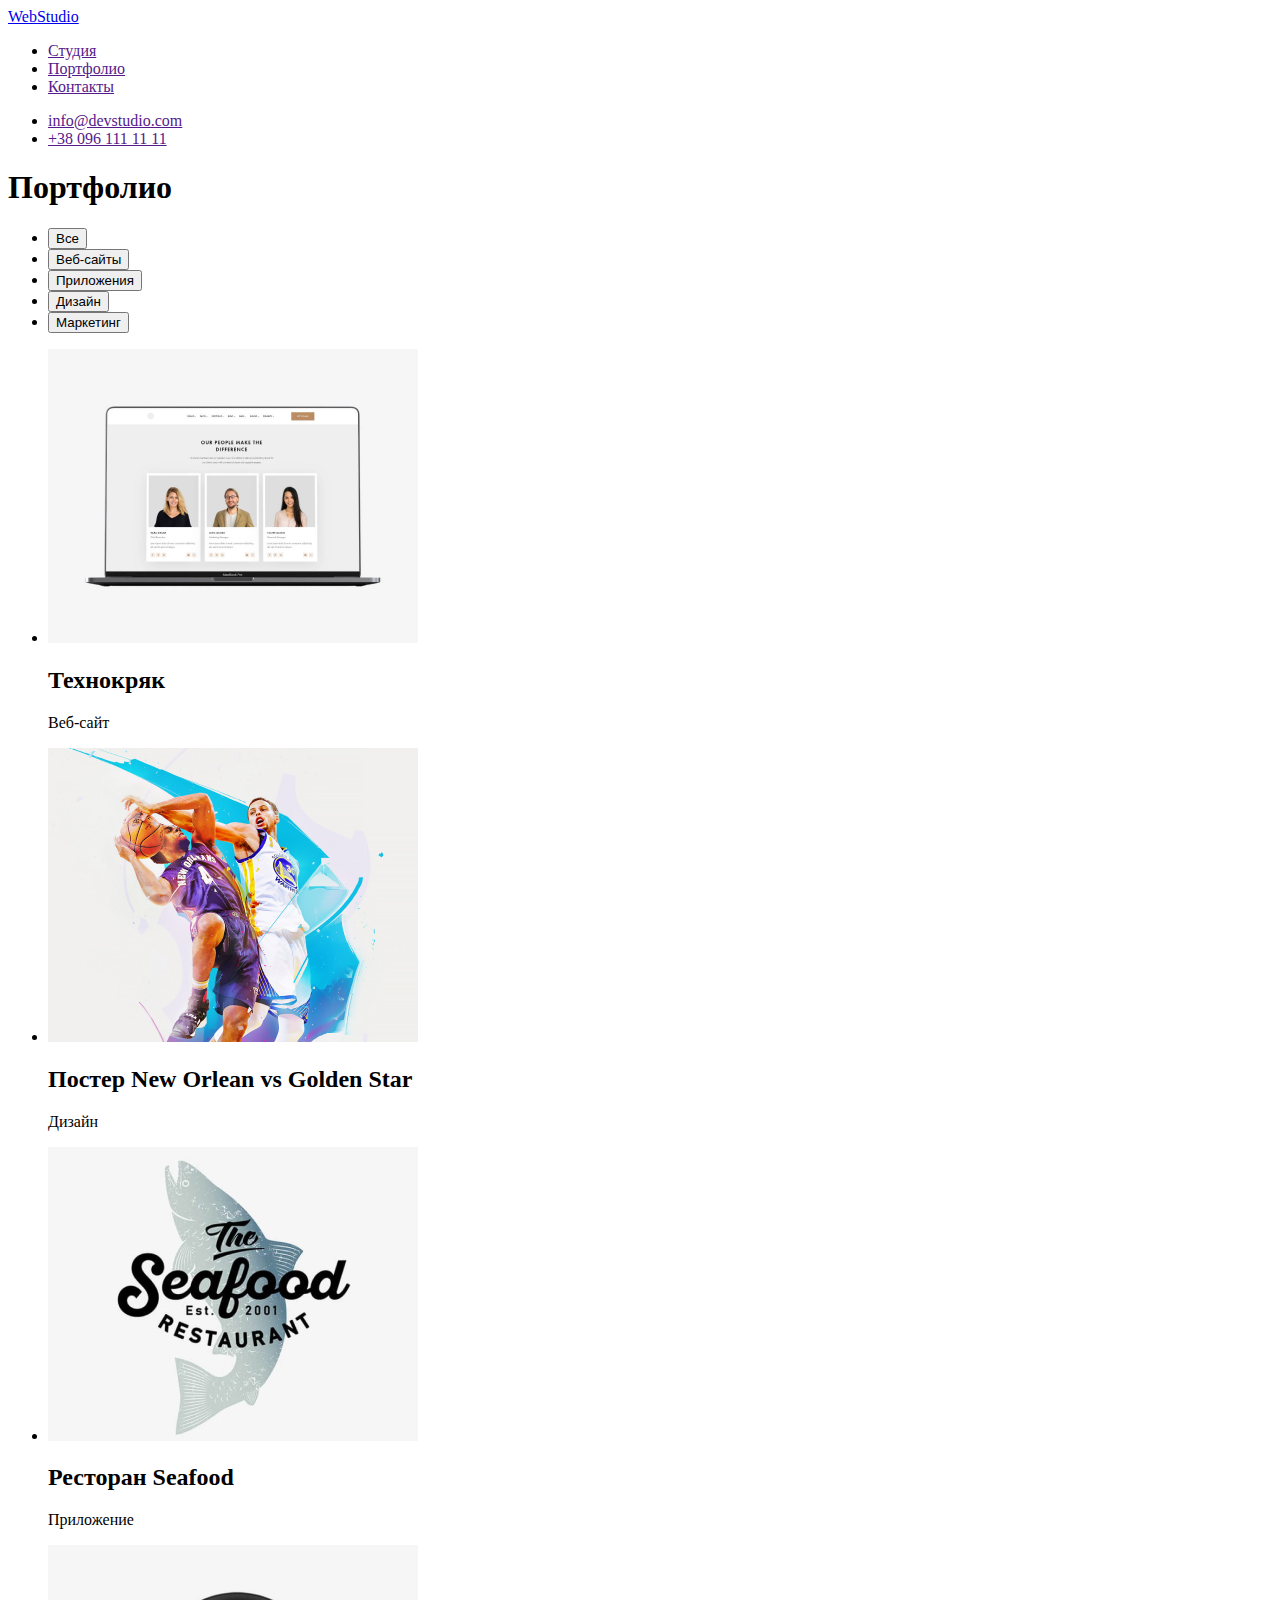
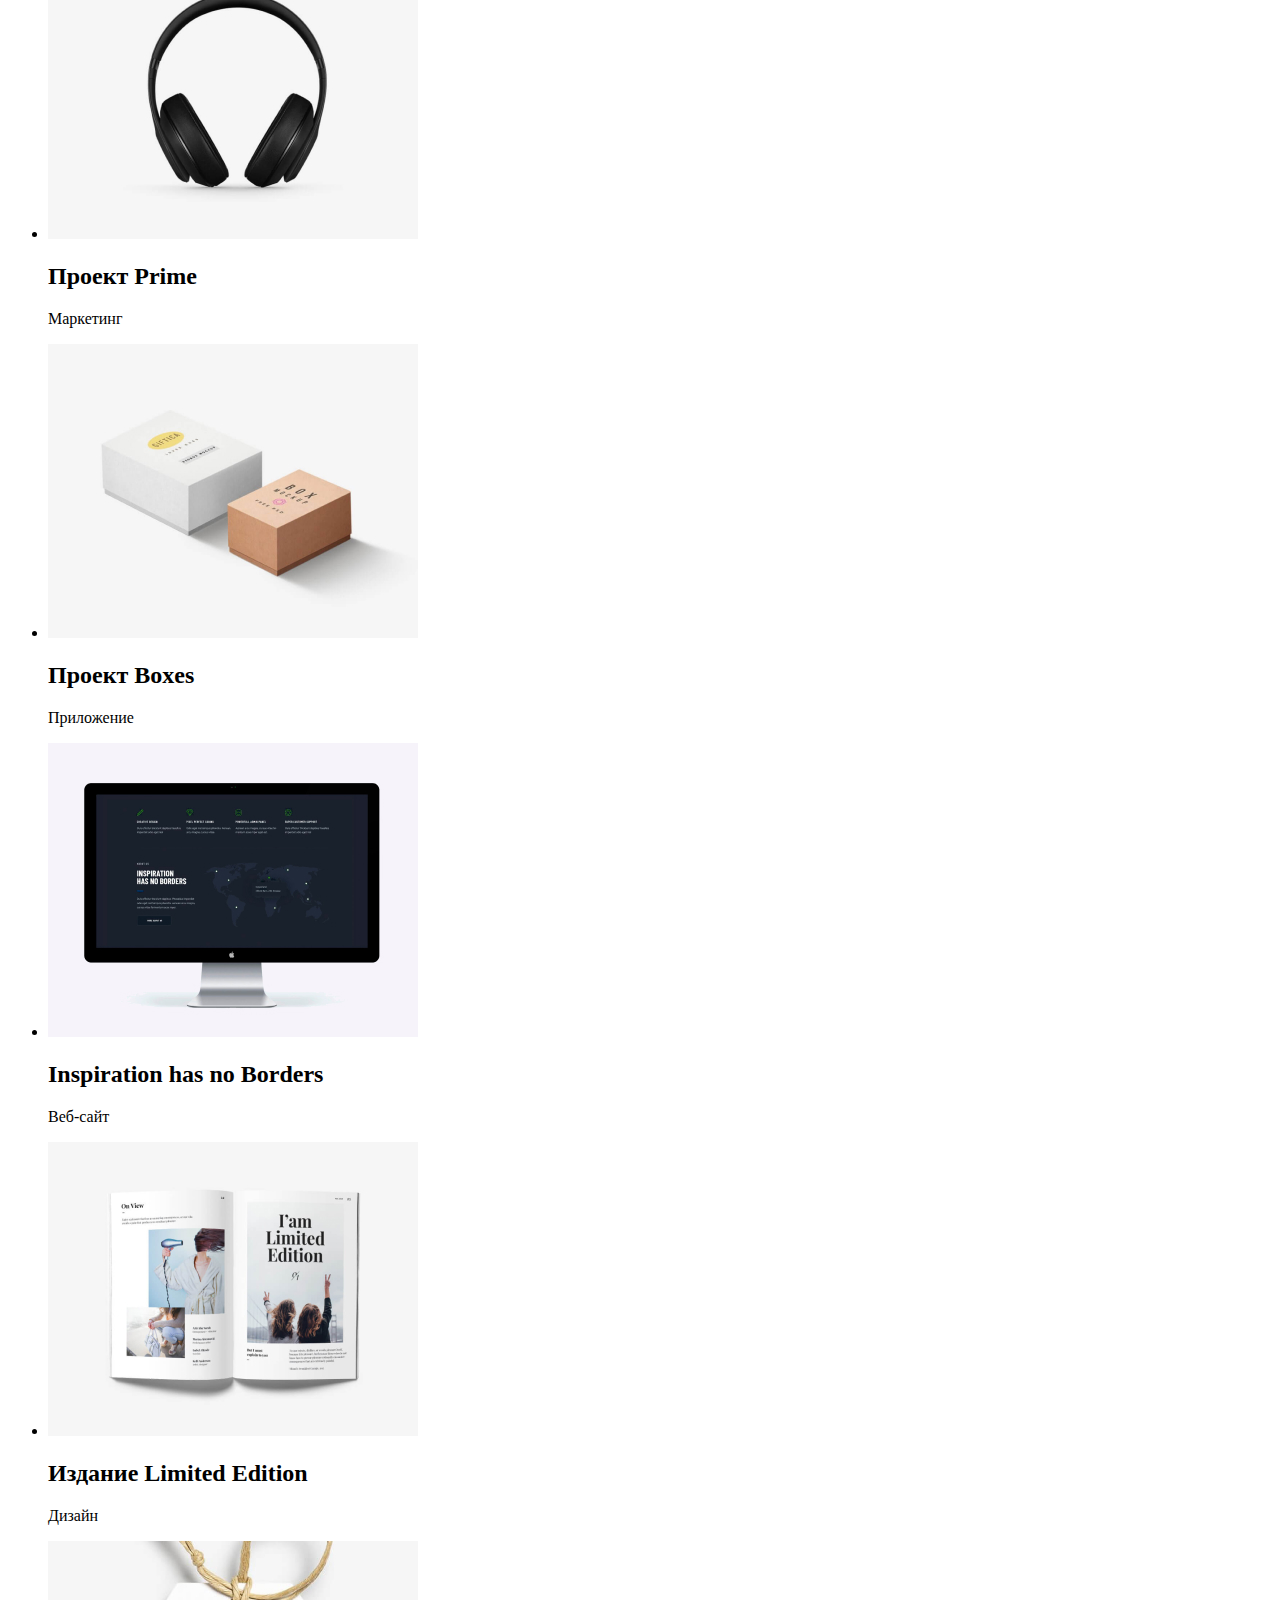
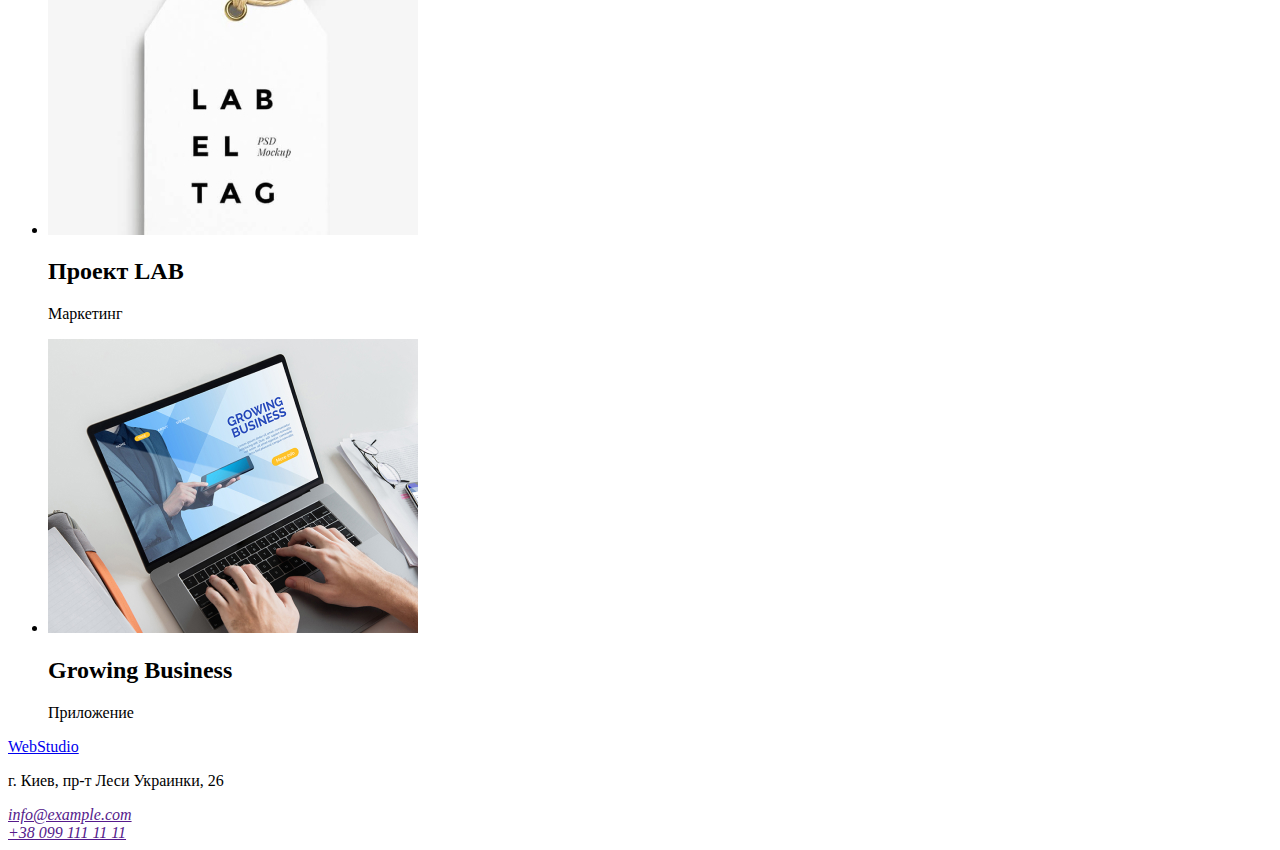
==== portfolio.html @ 0a0b88e4 "Portfolio layout" ====
<!DOCTYPE html>
<html lang="ru">

<head>
    <meta charset="UTF-8">
    <meta http-equiv="X-UA-Compatible" content="IE=edge">
    <meta name="viewport" content="width=device-width, initial-scale=1.0">
    <title>Document</title>
</head>

<body>
    <header>
        <nav>
            <a href="/">
                WebStudio
            </a>

            <ul>
                <li><a href="">Студия</a></li>
                <li><a href="">Портфолио</a></li>
                <li><a href="">Контакты</a></li>
            </ul>
        </nav>
        <ul>
            <li><a href="">info@devstudio.com</a></li>
            <li><a href="">+38 096 111 11 11</a></li>
        </ul>
    </header>
    <main>
        <section>
            <h1>Портфолио</h1>
            <ul>
                <li>
                    <button type="button">Все</button>
                </li>
                <li>
                    <button type="button">Веб-сайты</button>
                </li>
                <li>
                    <button type="button">Приложения</button>
                </li>
                <li>
                    <button type="button">Дизайн</button>
                </li>
                <li>
                    <button type="button">Маркетинг</button>
                </li>
            </ul>
        </section>
        <section>
        <ul>
            <li>
                <img src="./images/portfolio-1.jpg" alt="A computer" width="370">
                <h2>Технокряк</h2>
                <p>Веб-сайт</p>
            </li>
            <li>
                <img src="./images/portfolio-2.jpg" alt="Basketball" width="370">
                <h2>Постер New Orlean vs Golden Star</h2>
                <p>Дизайн</p>
            </li>
            <li>
                <img src="./images/portfolio-3.jpg" alt="A fish" width="370">
                <h2>Ресторан Seafood</h2>
                <p>Приложение</p>
            </li>
            <li>
                <img src="./images/portfolio-4.jpg" alt="Headphones" width="370">
                <h2>Проект Prime</h2>
                <p>Маркетинг</p>
            </li>
            <li>
                <img src="./images/portfolio-5.jpg" alt="Boxes" width="370">
                <h2>Проект Boxes</h2>
                <p>Приложение</p>
            </li>
            <li>
                <img src="./images/portfolio-6.jpg" alt="A computer" width="370">
                <h2>Inspiration has no Borders</h2>
                <p>Веб-сайт</p>
            </li>
            <li>
                <img src="./images/portfolio-7.jpg" alt="A book" width="370">
                <h2>Издание Limited Edition</h2>
                <p>Дизайн</p>
            </li>
            <li>
                <img src="./images/portfolio-8.jpg" alt="Label" width="370">
                <h2>Проект LAB</h2>
                <p>Маркетинг</p>
            </li>
            <li>
                <img src="./images/portfolio-9.jpg" alt="A computer" width="370">
                <h2>Growing Business</h2>
                <p>Приложение</p>
            </li>
        </ul>
        </section>
    </main>

    <footer>
        <a href="/">
            WebStudio
        </a>
        <p>г. Киев, пр-т Леси Украинки, 26</p>
        <address>
            <a href="">info@example.com</a><br>
            <a href="">+38 099 111 11 11</a>
        </address>
    </footer>
</body>

</html>
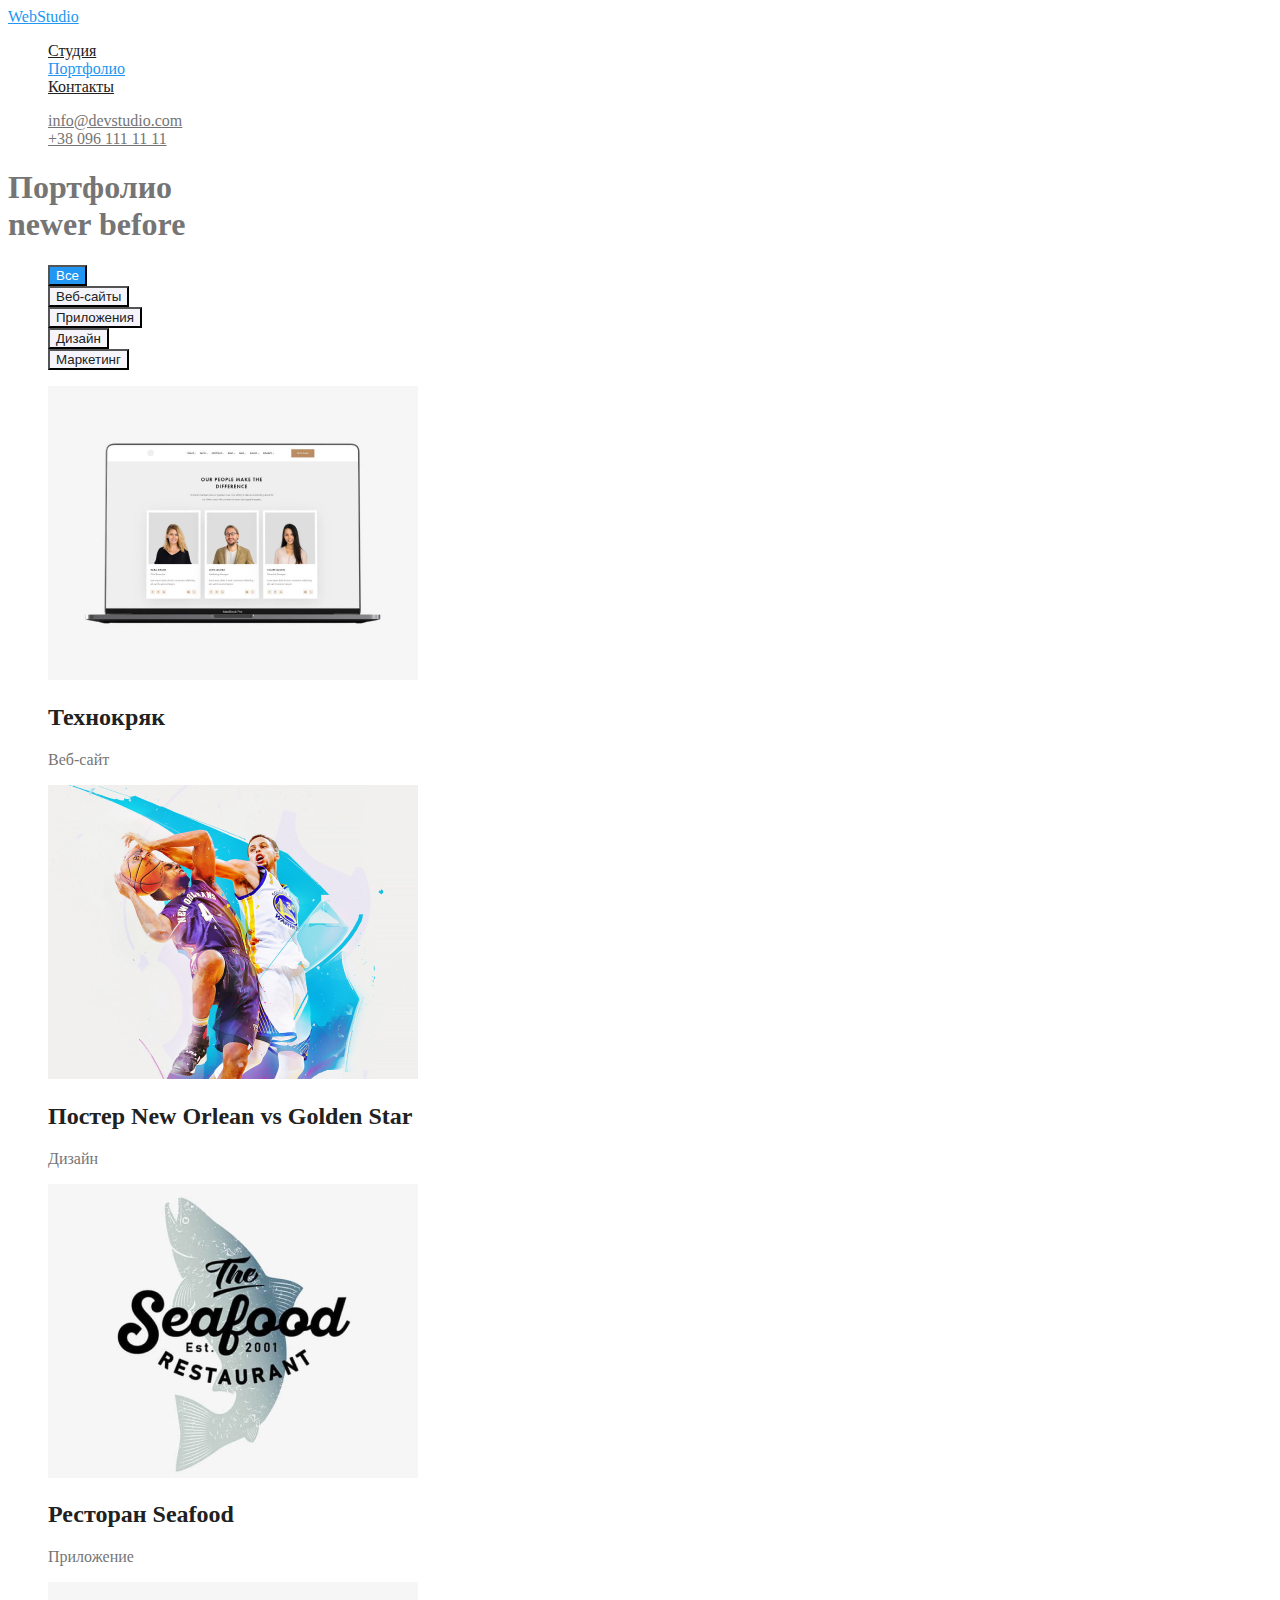
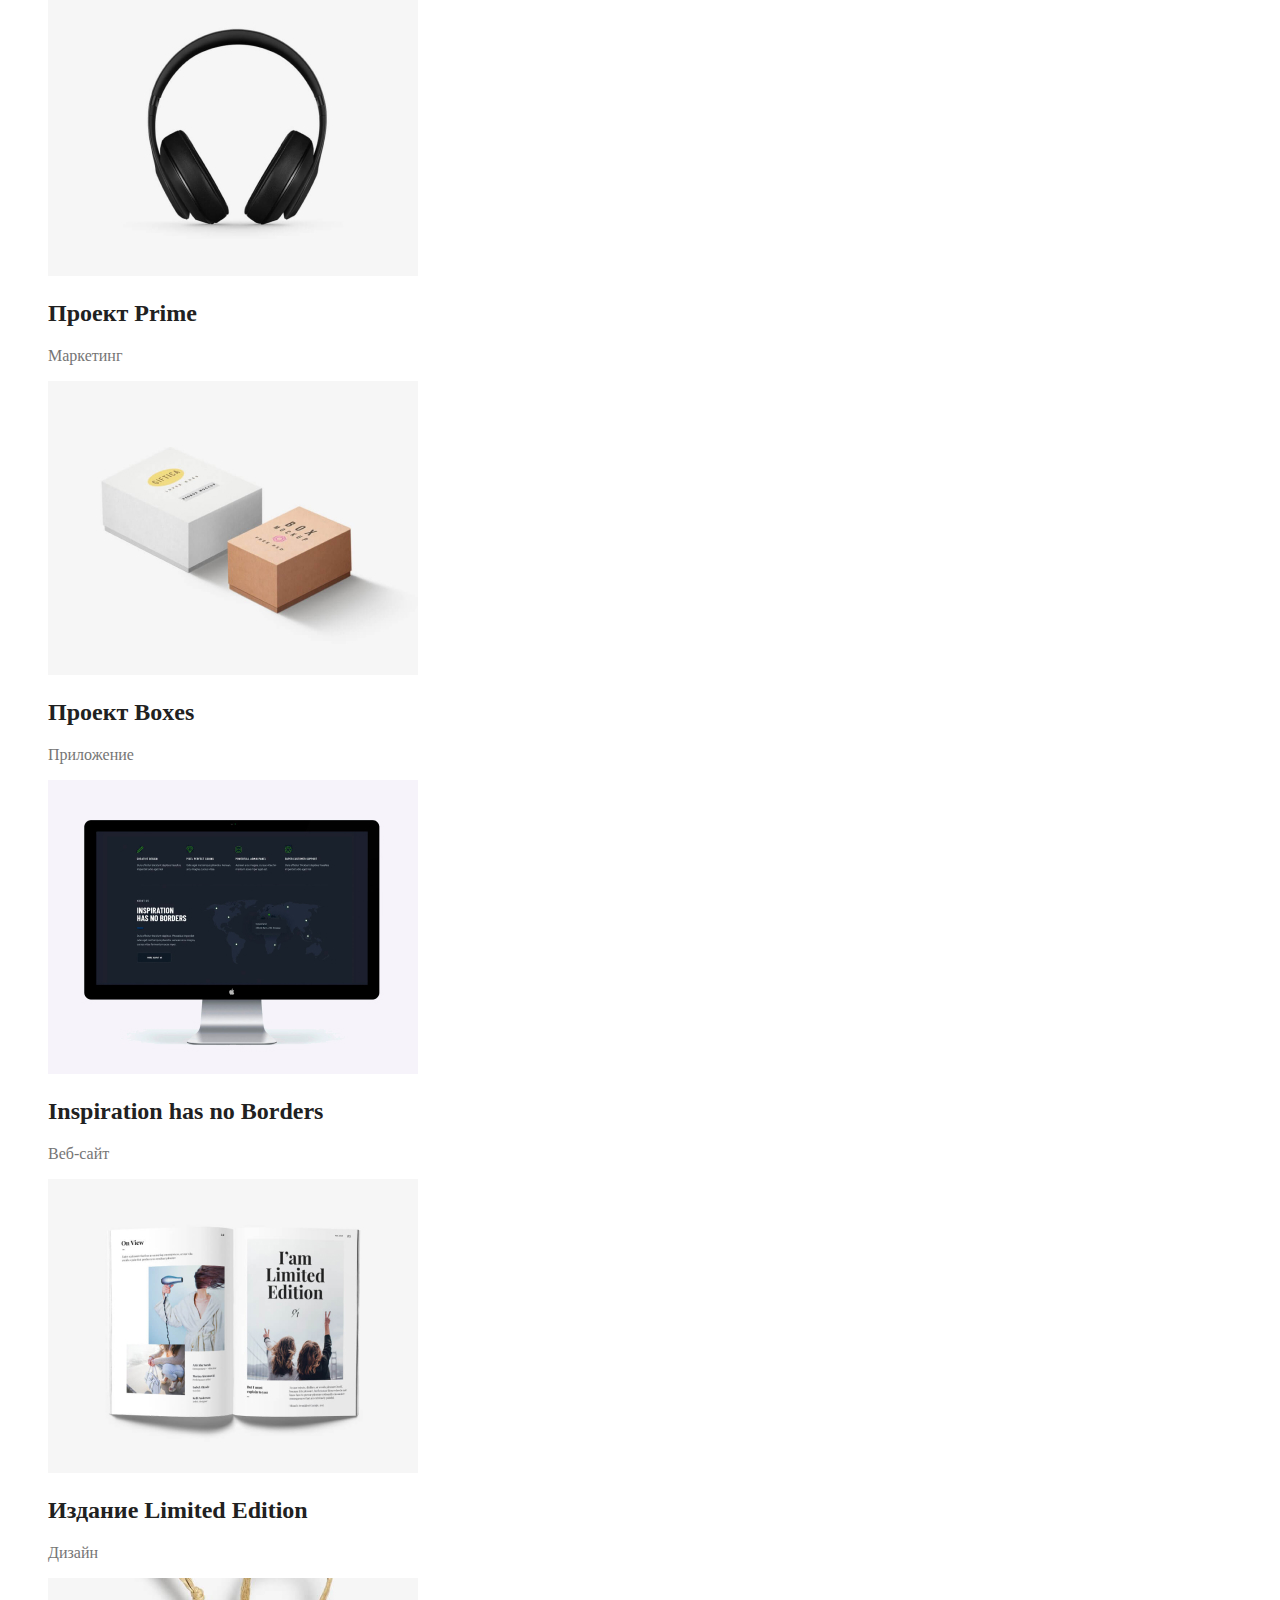
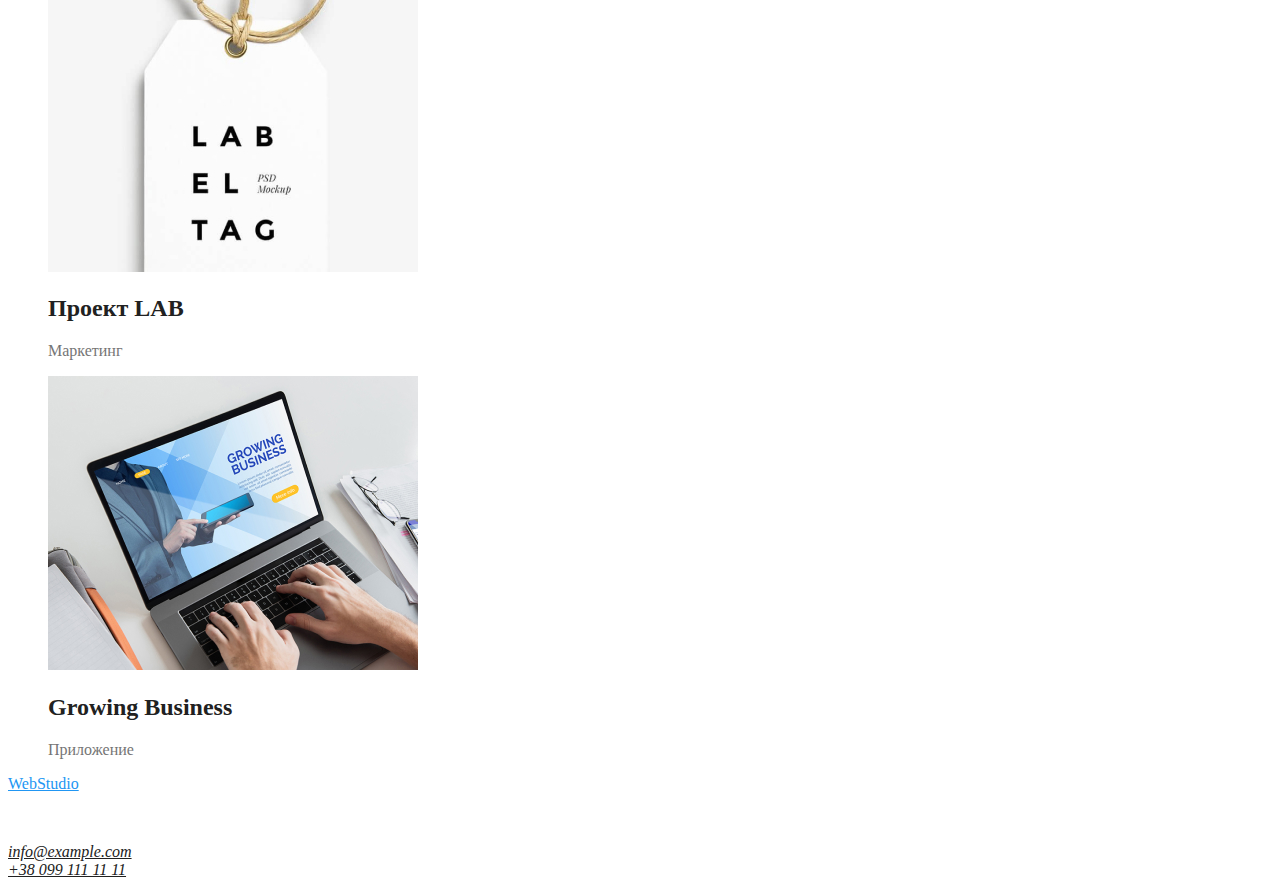
==== commit af37cad3: "Сolor selectors" ====
--- a/portfolio.html
+++ b/portfolio.html
@@ -6,92 +6,94 @@
     <meta http-equiv="X-UA-Compatible" content="IE=edge">
     <meta name="viewport" content="width=device-width, initial-scale=1.0">
     <title>Document</title>
+    <link rel="stylesheet" href="./css/common.css" />
+    <link rel="stylesheet" href="./css/portfolio.css" />
 </head>
 
 <body>
     <header>
         <nav>
-            <a href="/">
+            <a href="/" class="logo">
                 WebStudio
             </a>
-
-            <ul>
-                <li><a href="">Студия</a></li>
-                <li><a href="">Портфолио</a></li>
-                <li><a href="">Контакты</a></li>
+    
+            <ul class="site-nav list">
+                <li><a href="./index.html" class="link">Студия</a></li>
+                <li><a href="" class="link current">Портфолио</a></li>
+                <li><a href="" class="link">Контакты</a></li>
             </ul>
         </nav>
-        <ul>
-            <li><a href="">info@devstudio.com</a></li>
-            <li><a href="">+38 096 111 11 11</a></li>
+        <ul class="contact-nav list">
+            <li><a href="" class="link">info@devstudio.com</a></li>
+            <li><a href="" class="link">+38 096 111 11 11</a></li>
         </ul>
     </header>
     <main>
-        <section>
-            <h1>Портфолио</h1>
-            <ul>
+        <section class="radio-button">
+            <h1>Портфолио <br>newer before</h1>
+            <ul class="radio-button list">
                 <li>
-                    <button type="button">Все</button>
+                    <button type="button" class="button primary">Все</button>
                 </li>
                 <li>
-                    <button type="button">Веб-сайты</button>
+                    <button type="button" class="button secondary">Веб-сайты</button>
                 </li>
                 <li>
-                    <button type="button">Приложения</button>
+                    <button type="button" class="button secondary">Приложения</button>
                 </li>
                 <li>
-                    <button type="button">Дизайн</button>
+                    <button type="button" class="button secondary">Дизайн</button>
                 </li>
                 <li>
-                    <button type="button">Маркетинг</button>
+                    <button type="button" class="button secondary">Маркетинг</button>
                 </li>
             </ul>
         </section>
-        <section>
-        <ul>
+        <section class="section">
+        <ul class="section list">
             <li>
                 <img src="./images/portfolio-1.jpg" alt="A computer" width="370">
-                <h2>Технокряк</h2>
+                <h2 class="section-title">Технокряк</h2>
                 <p>Веб-сайт</p>
             </li>
             <li>
                 <img src="./images/portfolio-2.jpg" alt="Basketball" width="370">
-                <h2>Постер New Orlean vs Golden Star</h2>
+                <h2 class="section-title">Постер New Orlean vs Golden Star</h2>
                 <p>Дизайн</p>
             </li>
             <li>
                 <img src="./images/portfolio-3.jpg" alt="A fish" width="370">
-                <h2>Ресторан Seafood</h2>
+                <h2 class="section-title">Ресторан Seafood</h2>
                 <p>Приложение</p>
             </li>
             <li>
                 <img src="./images/portfolio-4.jpg" alt="Headphones" width="370">
-                <h2>Проект Prime</h2>
+                <h2 class="section-title">Проект Prime</h2>
                 <p>Маркетинг</p>
             </li>
             <li>
                 <img src="./images/portfolio-5.jpg" alt="Boxes" width="370">
-                <h2>Проект Boxes</h2>
+                <h2 class="section-title">Проект Boxes</h2>
                 <p>Приложение</p>
             </li>
             <li>
                 <img src="./images/portfolio-6.jpg" alt="A computer" width="370">
-                <h2>Inspiration has no Borders</h2>
+                <h2 class="section-title">Inspiration has no Borders</h2>
                 <p>Веб-сайт</p>
             </li>
             <li>
                 <img src="./images/portfolio-7.jpg" alt="A book" width="370">
-                <h2>Издание Limited Edition</h2>
+                <h2 class="section-title">Издание Limited Edition</h2>
                 <p>Дизайн</p>
             </li>
             <li>
                 <img src="./images/portfolio-8.jpg" alt="Label" width="370">
-                <h2>Проект LAB</h2>
+                <h2 class="section-title">Проект LAB</h2>
                 <p>Маркетинг</p>
             </li>
             <li>
                 <img src="./images/portfolio-9.jpg" alt="A computer" width="370">
-                <h2>Growing Business</h2>
+                <h2 class="section-title">Growing Business</h2>
                 <p>Приложение</p>
             </li>
         </ul>
@@ -99,13 +101,13 @@
     </main>
 
     <footer>
-        <a href="/">
+        <a href="/" class="footer-logo">
             WebStudio
         </a>
-        <p>г. Киев, пр-т Леси Украинки, 26</p>
-        <address>
-            <a href="">info@example.com</a><br>
-            <a href="">+38 099 111 11 11</a>
+        <p class="footer-adress">г. Киев, пр-т Леси Украинки, 26</p>
+        <address class="contact-foot">
+            <a href="" class="link">info@example.com</a><br>
+            <a href="" class="link">+38 099 111 11 11</a>
         </address>
     </footer>
 </body>
--- a/css/common.css
+++ b/css/common.css
@@ -0,0 +1,69 @@
+:root {
+  --primary-text-color: rgba(117, 117, 117, 1);
+  --title-text-color: #212121;
+  --accent-color: #2196f3;
+  --primary-white-color: #ffffff;
+  --primary-button-color: #f5f4fa;
+}
+
+body {
+  background-color: #ffffff;
+  color: var(--primary-text-color);
+}
+
+.logo {
+  color: var(--accent-color);
+}
+
+/* site-nav */
+
+.site-nav .link {
+  color: var(--title-text-color);
+}
+
+.site-nav .link:hover,
+.site-nav .link:focus {
+  color: var(--accent-color);
+}
+
+.site-nav .link.current {
+  color: var(--accent-color);
+}
+
+/* contact-nav */
+
+.contact-nav .link {
+  color: var(--primary-text-color);
+}
+
+.contact-nav .link:hover,
+.contact-nav .link:focus {
+  color: var(--accent-color);
+}
+
+.contact-nav .link.current {
+  color: var(--accent-color);
+}
+
+/* footer */
+
+.footer-logo {
+  color: var(--accent-color);
+}
+
+.footer-adress {
+  color: var(--primary-white-color);
+}
+
+.contact-foot .link {
+  color: var(--title-text-color);
+}
+
+.contact-foot .link:hover,
+.contact-foot .link:focus {
+  color: var(--accent-color);
+}
+
+.contact-foot .link.current {
+  color: var(--accent-color);
+}
--- a/css/portfolio.css
+++ b/css/portfolio.css
@@ -0,0 +1,26 @@
+.list {
+  list-style: none;
+}
+
+/* section */
+
+.section-title {
+  color: var(--title-text-color);
+}
+
+/* button */
+
+.button {
+  color: var(--title-text-color);
+  background-color: var(--primary-button-color);
+}
+
+.button.primary {
+  background-color: var(--accent-color);
+  color: var(--primary-white-color);
+}
+
+.button.secondary {
+  color: var(--title-text-color);
+  background-color: var(--primary-button-color);
+}
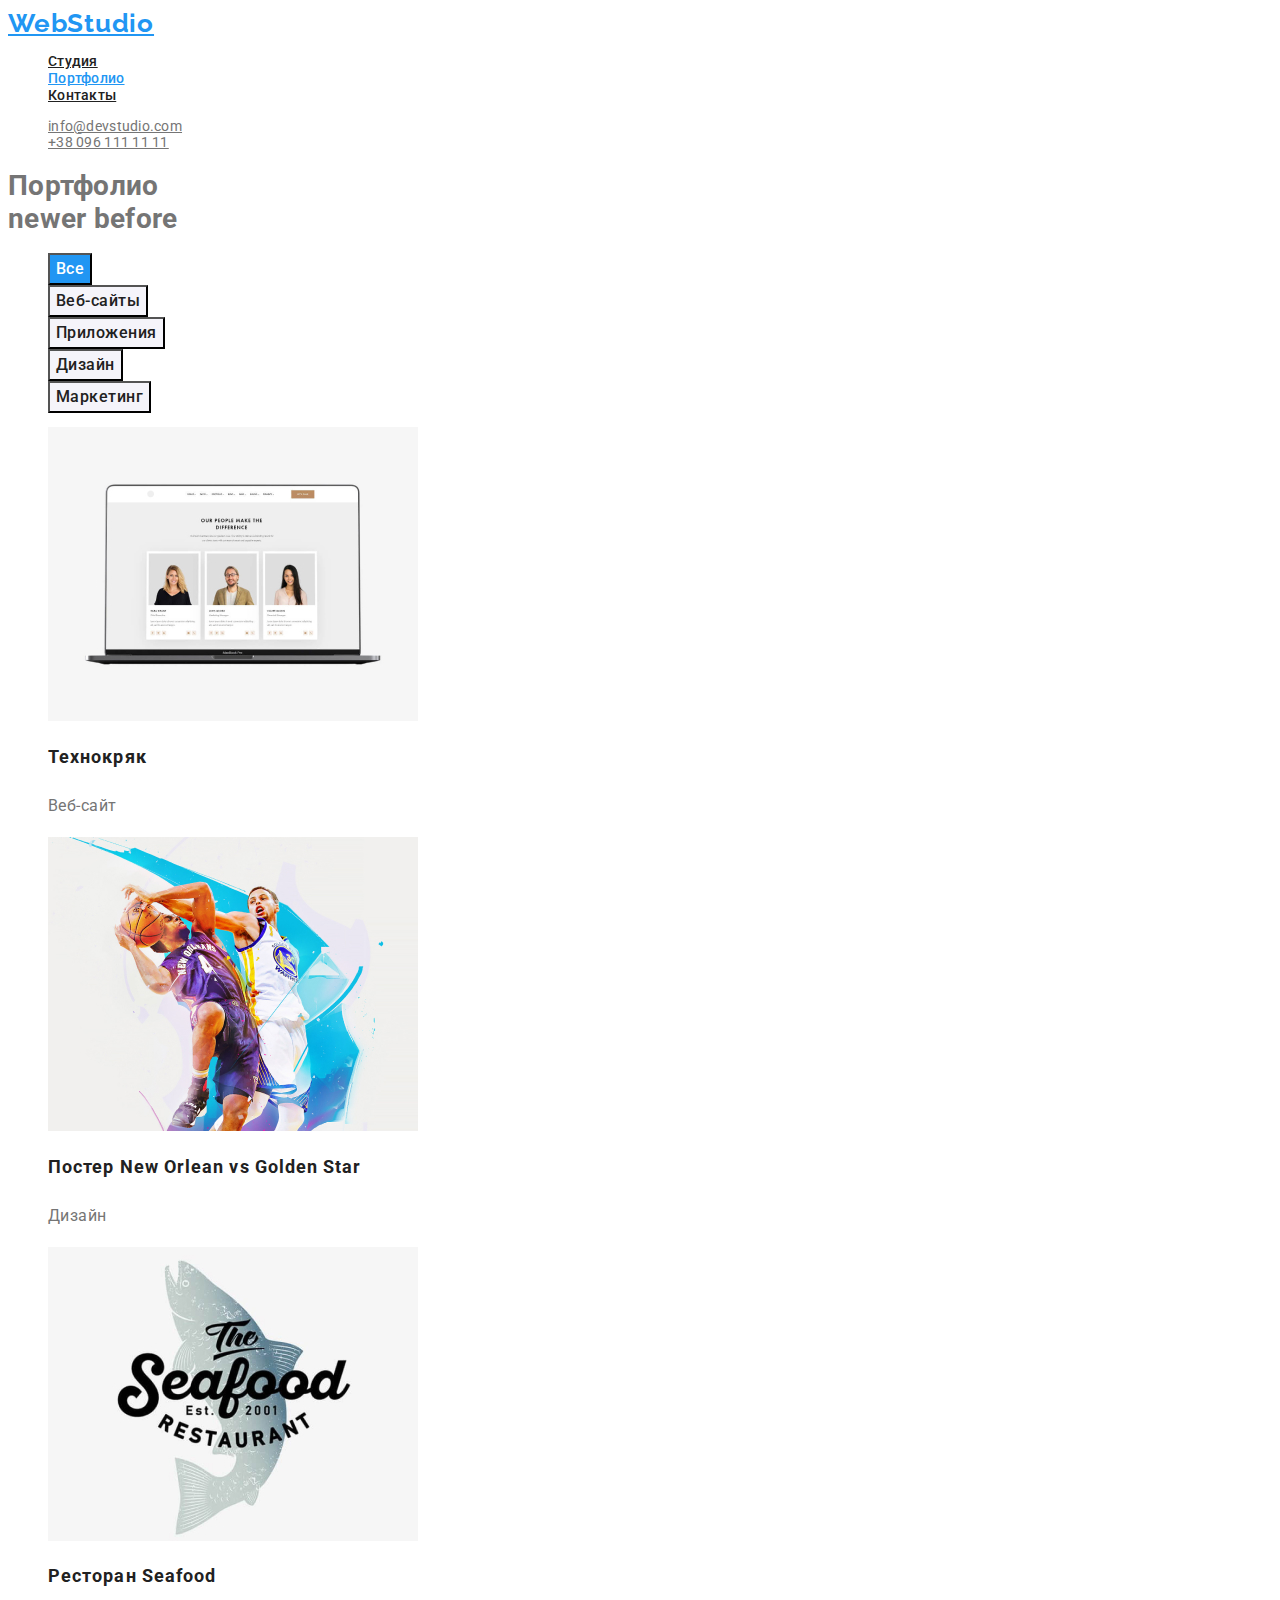
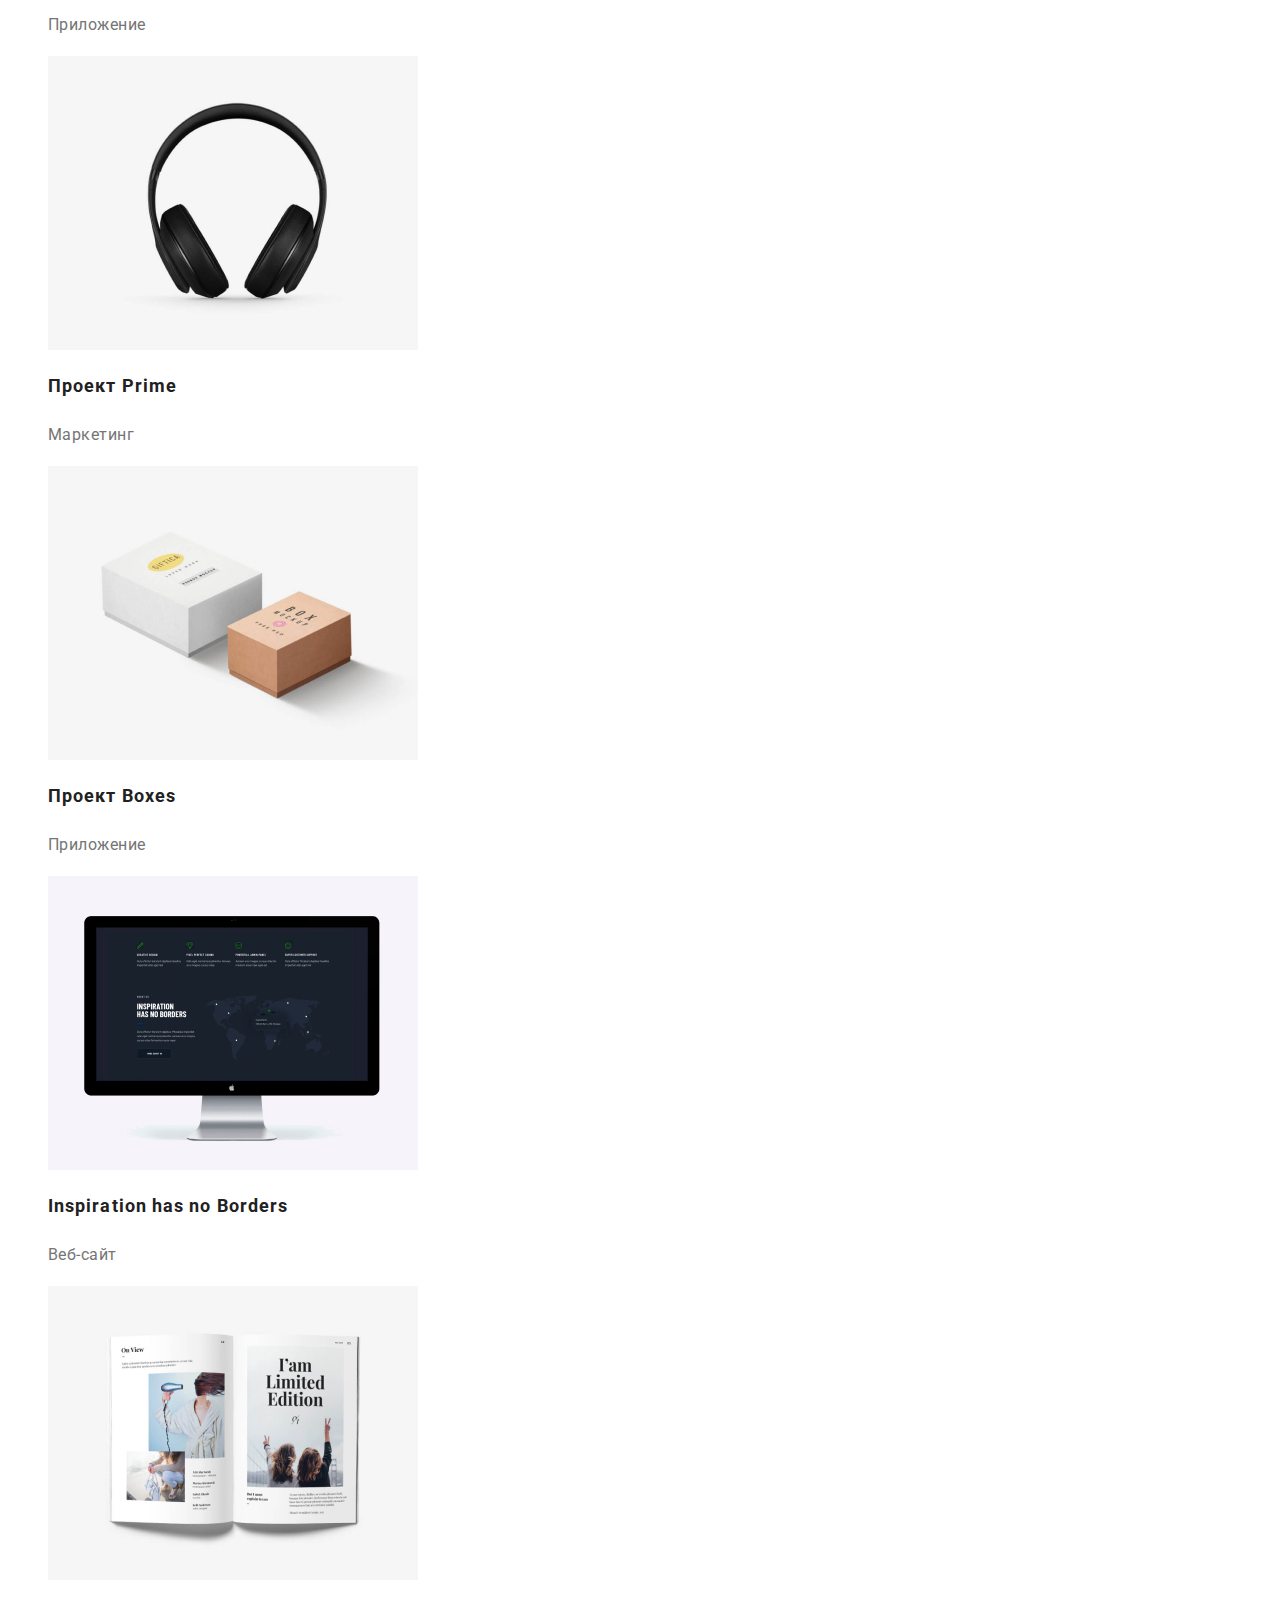
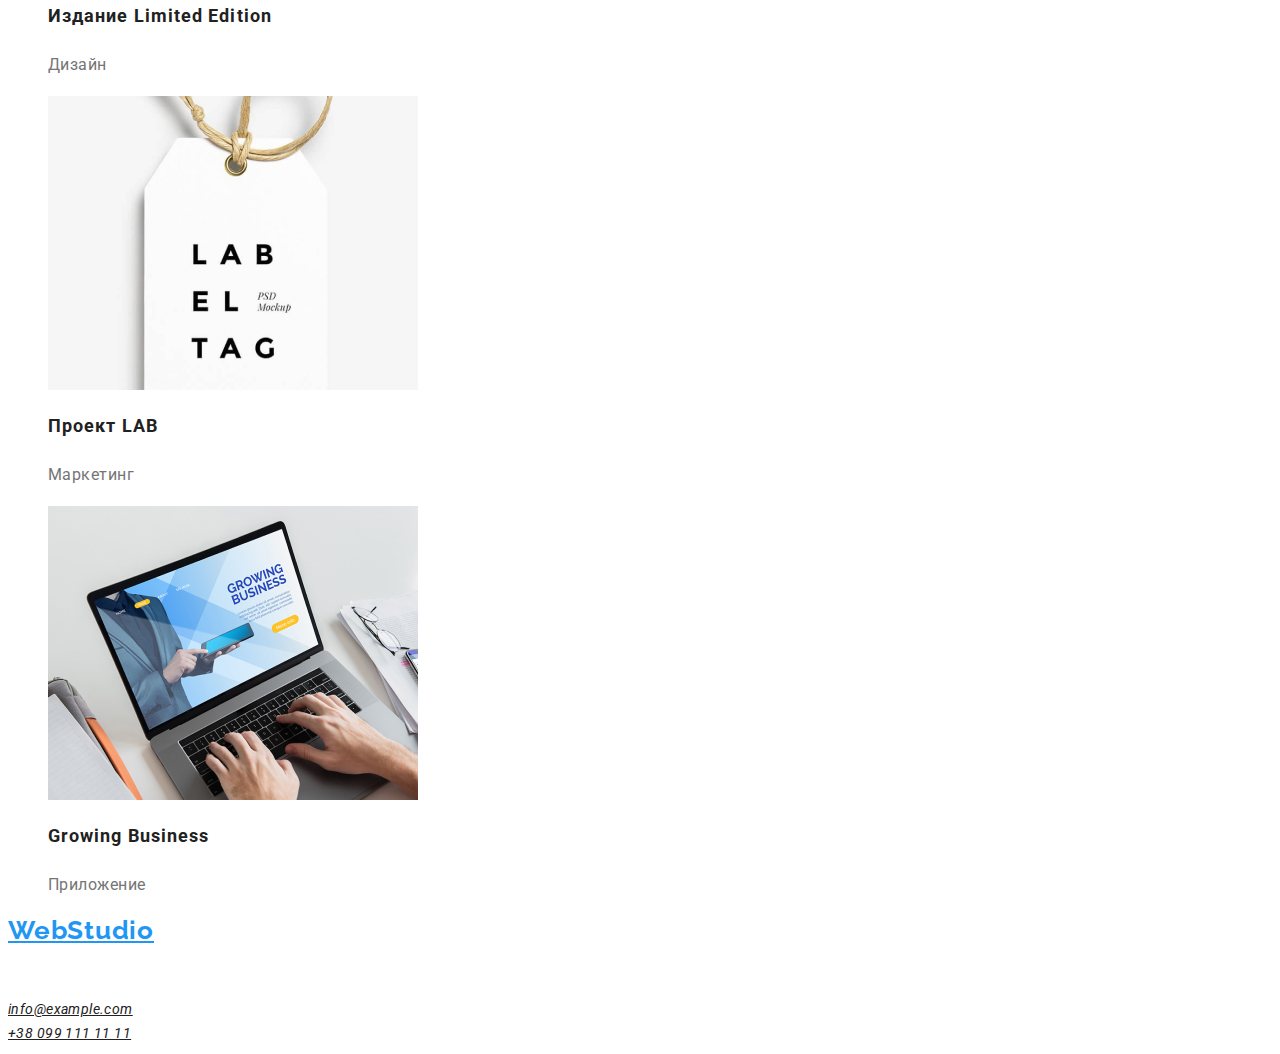
==== commit 4ba6efec: "Fonts" ====
--- a/portfolio.html
+++ b/portfolio.html
@@ -6,6 +6,8 @@
     <meta http-equiv="X-UA-Compatible" content="IE=edge">
     <meta name="viewport" content="width=device-width, initial-scale=1.0">
     <title>Document</title>
+    <link href="https://fonts.googleapis.com/css2?family=Raleway:wght@700&family=Roboto:wght@400;500;700;900&display=swap"
+        rel="stylesheet"/>
     <link rel="stylesheet" href="./css/common.css" />
     <link rel="stylesheet" href="./css/portfolio.css" />
 </head>
@@ -29,8 +31,8 @@
         </ul>
     </header>
     <main>
+        <h1>Портфолио <br>newer before</h1>
         <section class="radio-button">
-            <h1>Портфолио <br>newer before</h1>
             <ul class="radio-button list">
                 <li>
                     <button type="button" class="button primary">Все</button>
@@ -54,47 +56,48 @@
             <li>
                 <img src="./images/portfolio-1.jpg" alt="A computer" width="370">
                 <h2 class="section-title">Технокряк</h2>
-                <p>Веб-сайт</p>
+                <p class="text">Веб-сайт</p>
             </li>
             <li>
                 <img src="./images/portfolio-2.jpg" alt="Basketball" width="370">
                 <h2 class="section-title">Постер New Orlean vs Golden Star</h2>
-                <p>Дизайн</p>
+                <p class="text">Дизайн</p>
+
             </li>
             <li>
                 <img src="./images/portfolio-3.jpg" alt="A fish" width="370">
                 <h2 class="section-title">Ресторан Seafood</h2>
-                <p>Приложение</p>
+                <p class="text">Приложение</p>
             </li>
             <li>
                 <img src="./images/portfolio-4.jpg" alt="Headphones" width="370">
                 <h2 class="section-title">Проект Prime</h2>
-                <p>Маркетинг</p>
+                <p class="text">Маркетинг</p>
             </li>
             <li>
                 <img src="./images/portfolio-5.jpg" alt="Boxes" width="370">
                 <h2 class="section-title">Проект Boxes</h2>
-                <p>Приложение</p>
+                <p class="text">Приложение</p>
             </li>
             <li>
                 <img src="./images/portfolio-6.jpg" alt="A computer" width="370">
                 <h2 class="section-title">Inspiration has no Borders</h2>
-                <p>Веб-сайт</p>
+                <p class="text">Веб-сайт</p>
             </li>
             <li>
                 <img src="./images/portfolio-7.jpg" alt="A book" width="370">
                 <h2 class="section-title">Издание Limited Edition</h2>
-                <p>Дизайн</p>
+                <p class="text">Дизайн</p>
             </li>
             <li>
                 <img src="./images/portfolio-8.jpg" alt="Label" width="370">
                 <h2 class="section-title">Проект LAB</h2>
-                <p>Маркетинг</p>
+                <p class="text">Маркетинг</p>
             </li>
             <li>
                 <img src="./images/portfolio-9.jpg" alt="A computer" width="370">
                 <h2 class="section-title">Growing Business</h2>
-                <p>Приложение</p>
+                <p class="text">Приложение</p>
             </li>
         </ul>
         </section>
@@ -104,8 +107,8 @@
         <a href="/" class="footer-logo">
             WebStudio
         </a>
-        <p class="footer-adress">г. Киев, пр-т Леси Украинки, 26</p>
         <address class="contact-foot">
+            <p class="footer-adress">г. Киев, пр-т Леси Украинки, 26</p>
             <a href="" class="link">info@example.com</a><br>
             <a href="" class="link">+38 099 111 11 11</a>
         </address>
--- a/css/common.css
+++ b/css/common.css
@@ -9,16 +9,38 @@
 body {
   background-color: #ffffff;
   color: var(--primary-text-color);
+
+  font-family: Roboto, sans-serif;
+  letter-spacing: 0.02em;
+  font-size: 14px;
 }
 
 .logo {
   color: var(--accent-color);
+  font-family: Raleway;
+
+  font-weight: bold;
+  font-size: 26px;
+  line-height: 1.19;
+  letter-spacing: 0.03em;
+}
+
+button {
+  font-family: inherit;
+  cursor: pointer;
+}
+
+.link {
+  cursor: default;
 }
 
 /* site-nav */
 
 .site-nav .link {
   color: var(--title-text-color);
+  font-family: Roboto;
+  font-weight: 500;
+  line-height: 1.14;
 }
 
 .site-nav .link:hover,
@@ -49,14 +71,30 @@
 
 .footer-logo {
   color: var(--accent-color);
+
+  font-family: Raleway;
+  font-weight: bold;
+  font-size: 26px;
+  line-height: 1.19;
+  letter-spacing: 0.03em;
 }
 
 .footer-adress {
   color: var(--primary-white-color);
+
+  font-weight: normal;
+  font-size: 14px;
+  line-height: 1.71;
+  letter-spacing: 0.03em;
 }
 
 .contact-foot .link {
   color: var(--title-text-color);
+
+  font-weight: normal;
+  font-size: 14px;
+  line-height: 1.71;
+  letter-spacing: 0.03em;
 }
 
 .contact-foot .link:hover,
--- a/css/portfolio.css
+++ b/css/portfolio.css
@@ -6,6 +6,18 @@
 
 .section-title {
   color: var(--title-text-color);
+
+  font-weight: bold;
+  font-size: 18px;
+  line-height: 2;
+  letter-spacing: 0.06em;
+}
+
+.text {
+  font-weight: normal;
+  font-size: 16px;
+  line-height: 1.87;
+  letter-spacing: 0.03em;
 }
 
 /* button */
@@ -13,6 +25,14 @@
 .button {
   color: var(--title-text-color);
   background-color: var(--primary-button-color);
+
+  font-family: inherit;
+  font-style: normal;
+  font-weight: 500;
+  font-size: 16px;
+  line-height: 1.62;
+  text-align: center;
+  letter-spacing: 0.03em;
 }
 
 .button.primary {
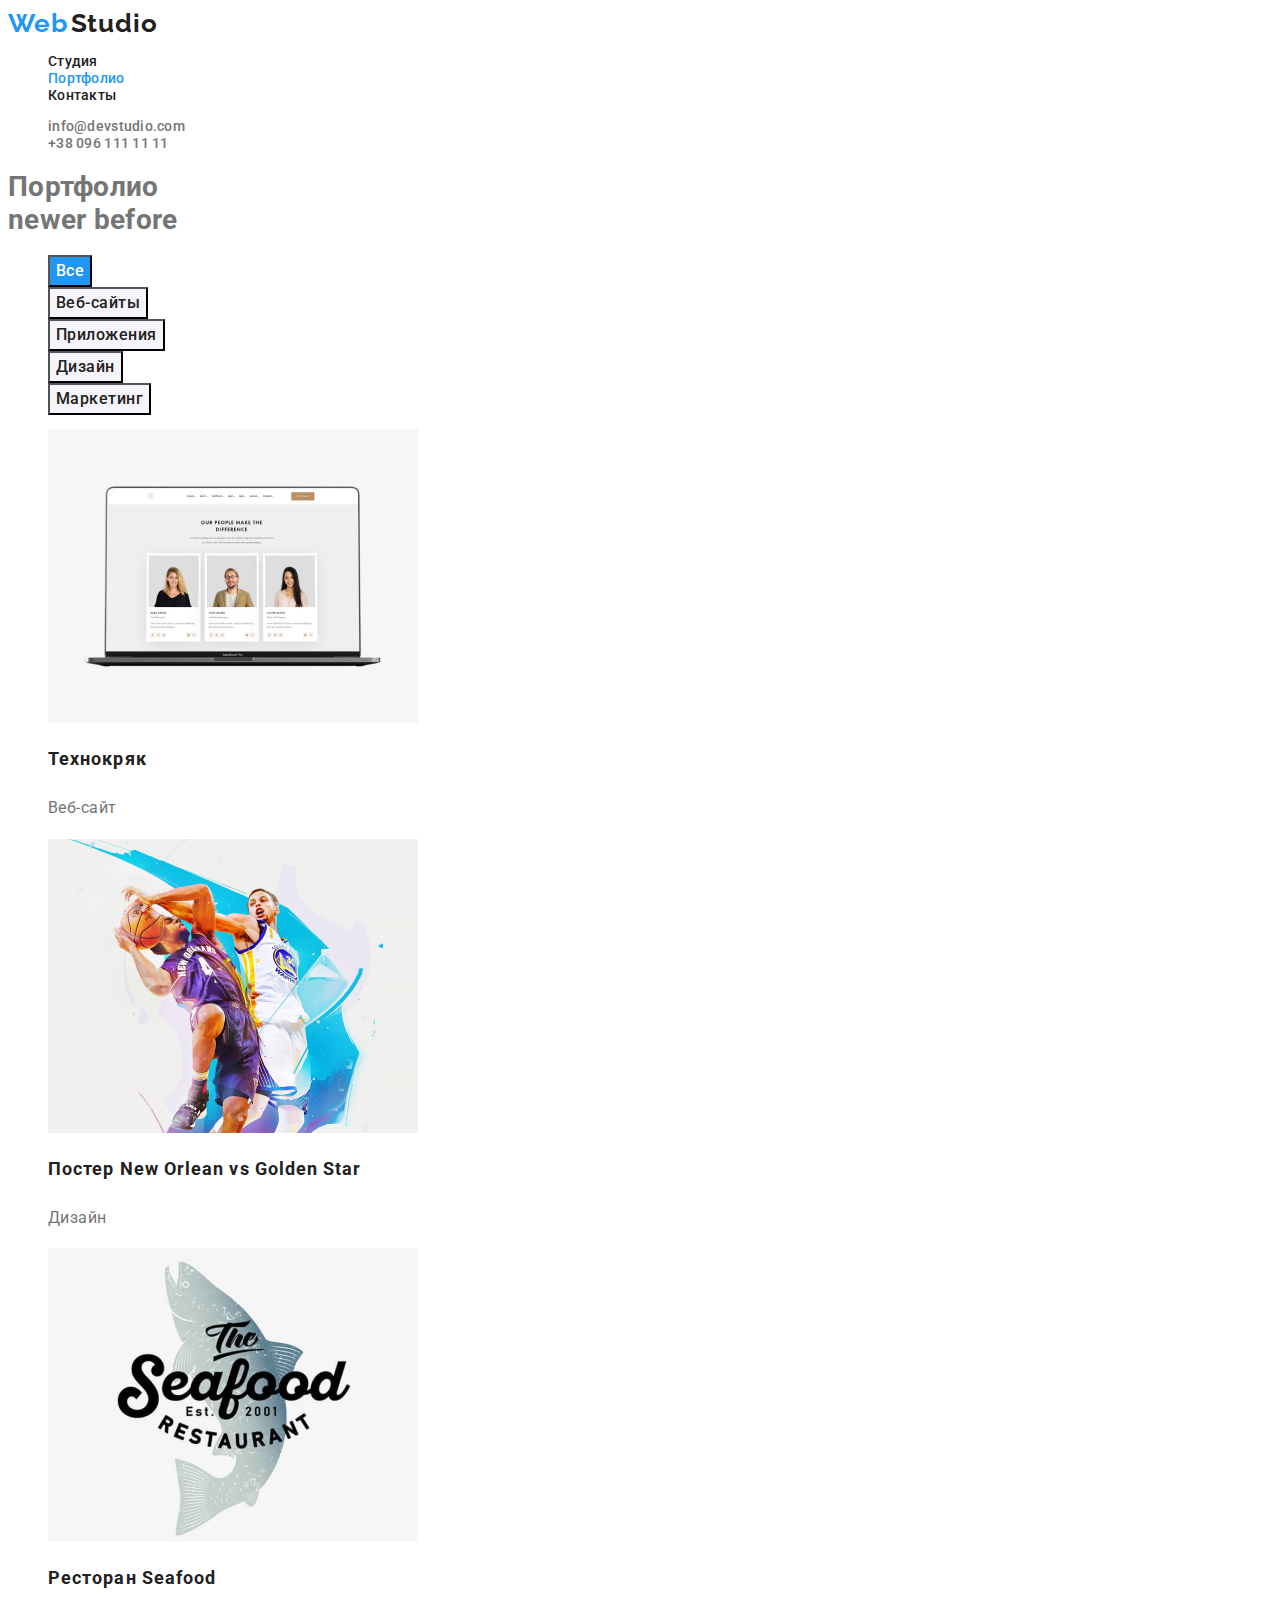
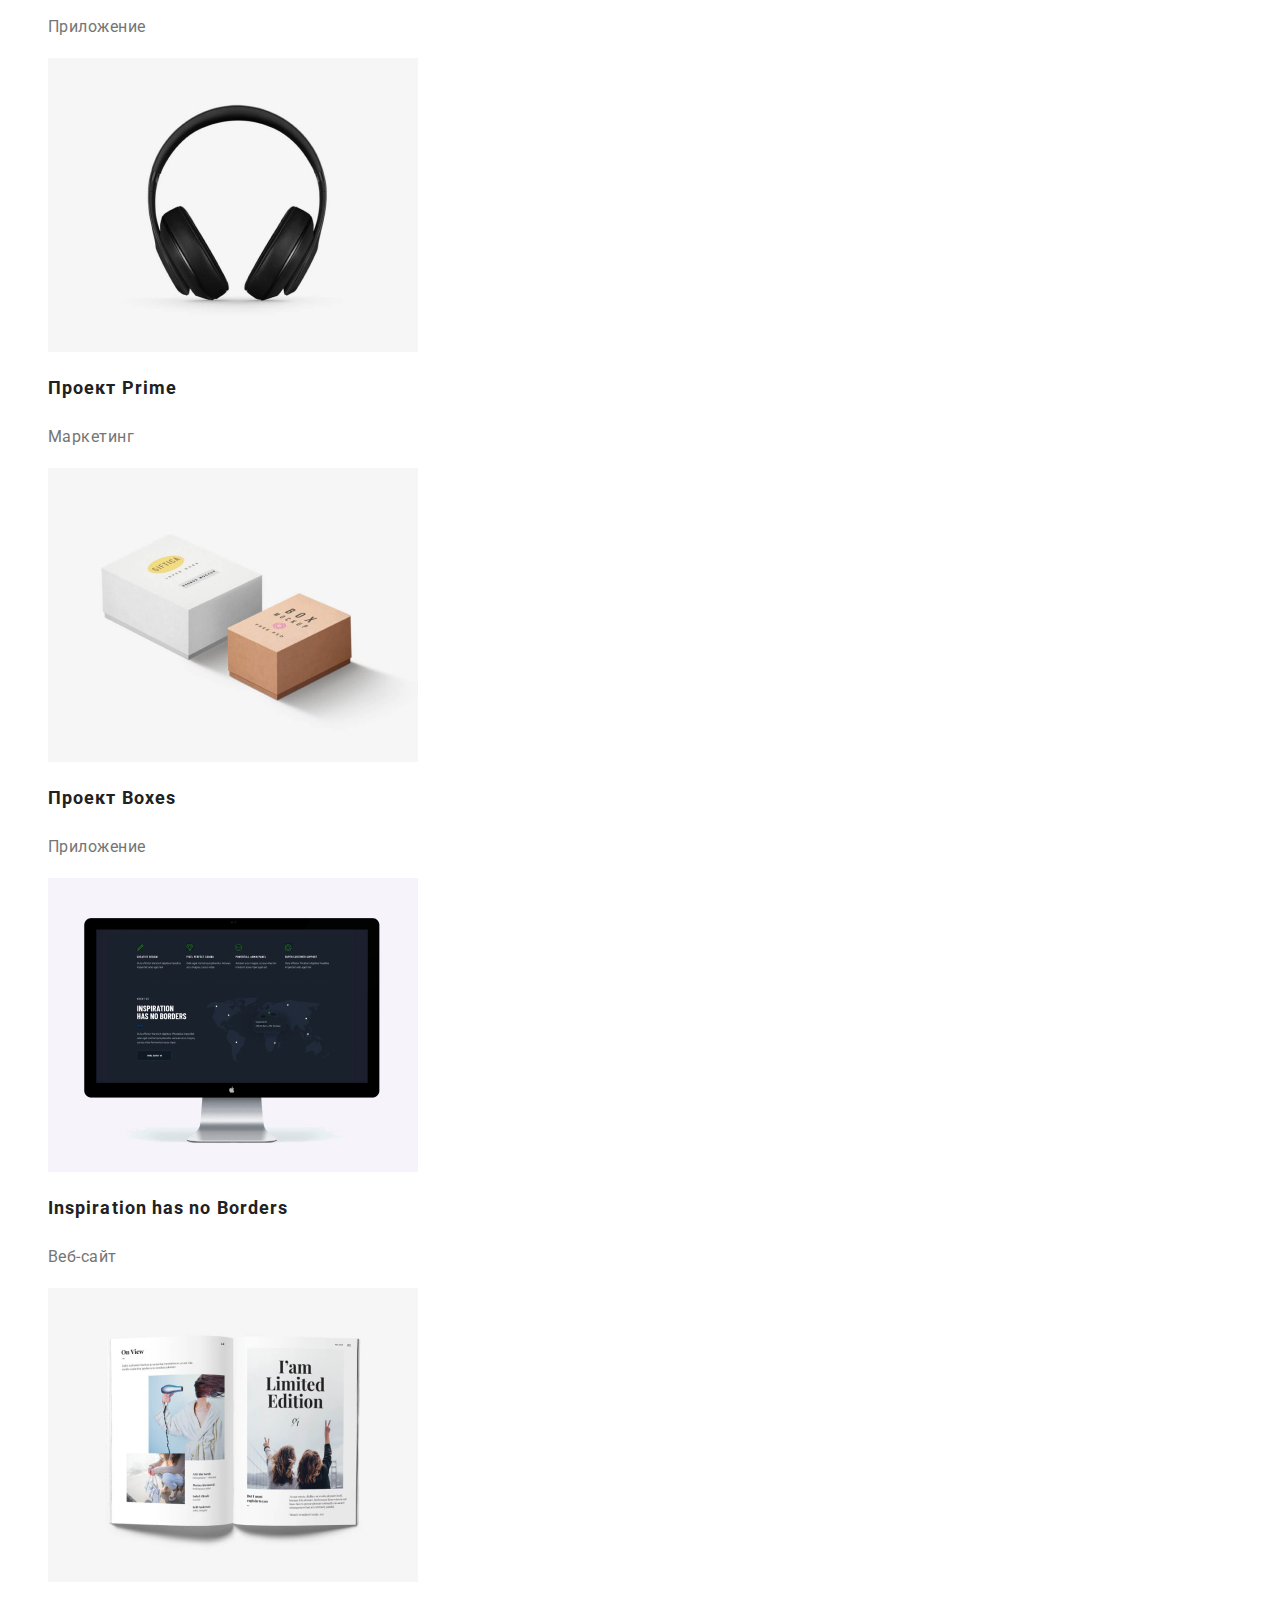
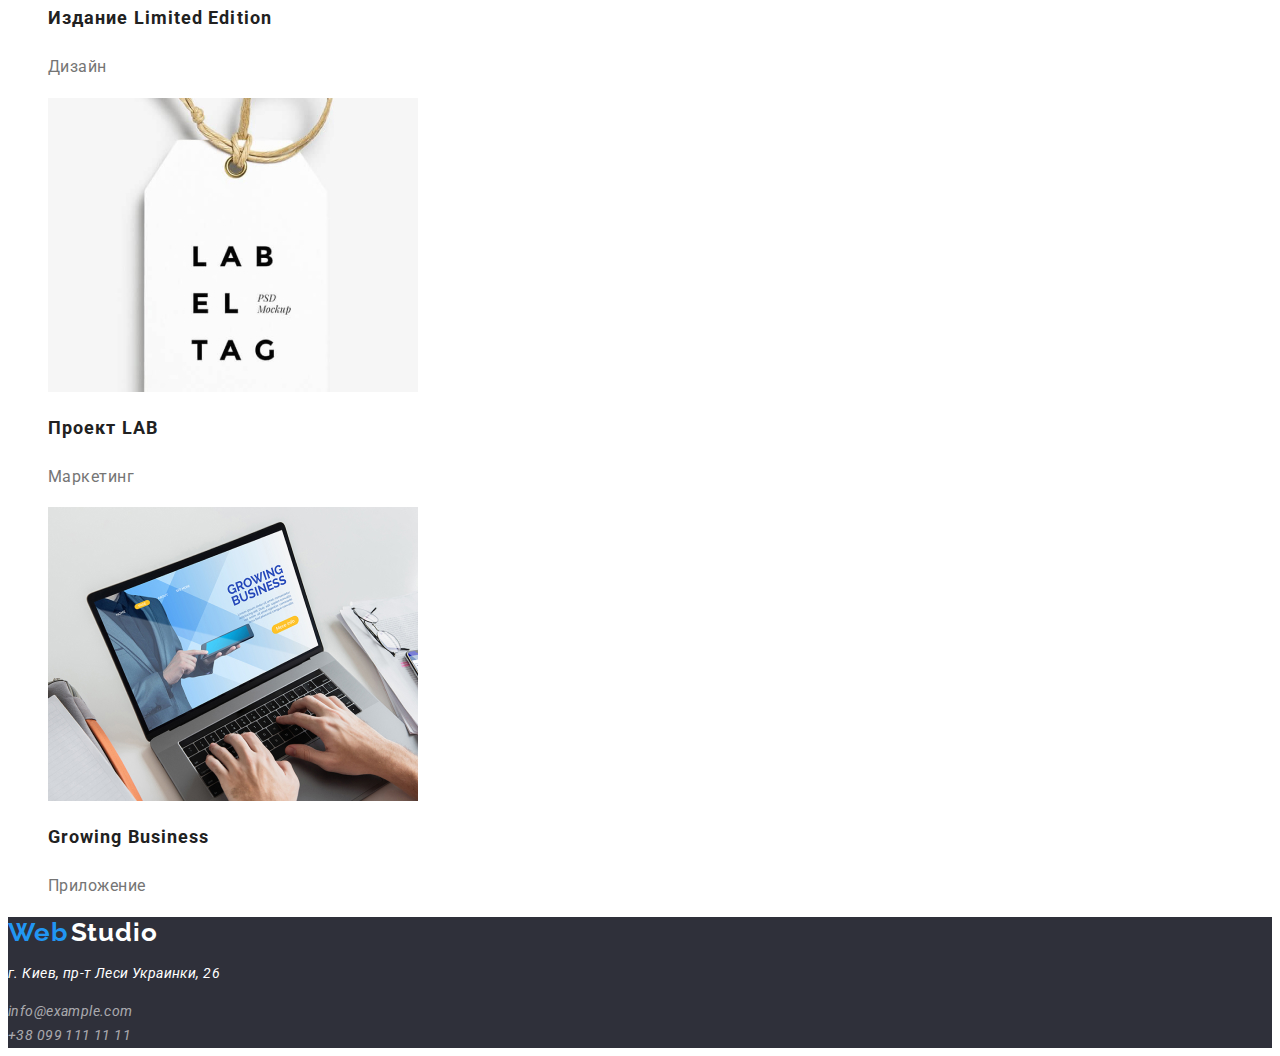
==== commit dd0c4344: "Revisions" ====
--- a/portfolio.html
+++ b/portfolio.html
@@ -1,118 +1,137 @@
 <!DOCTYPE html>
 <html lang="ru">
-
-<head>
-    <meta charset="UTF-8">
-    <meta http-equiv="X-UA-Compatible" content="IE=edge">
-    <meta name="viewport" content="width=device-width, initial-scale=1.0">
+  <head>
+    <meta charset="UTF-8" />
+    <meta http-equiv="X-UA-Compatible" content="IE=edge" />
+    <meta name="viewport" content="width=device-width, initial-scale=1.0" />
     <title>Document</title>
-    <link href="https://fonts.googleapis.com/css2?family=Raleway:wght@700&family=Roboto:wght@400;500;700;900&display=swap"
-        rel="stylesheet"/>
+    <link
+      href="https://fonts.googleapis.com/css2?family=Raleway:wght@700&family=Roboto:wght@400;500;700;900&display=swap"
+      rel="stylesheet"
+    />
     <link rel="stylesheet" href="./css/common.css" />
     <link rel="stylesheet" href="./css/portfolio.css" />
-</head>
+  </head>
 
-<body>
+  <body>
     <header>
-        <nav>
-            <a href="/" class="logo">
-                WebStudio
-            </a>
-    
-            <ul class="site-nav list">
-                <li><a href="./index.html" class="link">Студия</a></li>
-                <li><a href="" class="link current">Портфолио</a></li>
-                <li><a href="" class="link">Контакты</a></li>
-            </ul>
-        </nav>
-        <ul class="contact-nav list">
-            <li><a href="" class="link">info@devstudio.com</a></li>
-            <li><a href="" class="link">+38 096 111 11 11</a></li>
+      <nav>
+        <a href="./index.html" class="logo"> Web</a>
+        <a href="./index.html" class="logo-studio"> Studio</a>
+
+        <ul class="site-nav list">
+          <li><a href="./index.html" class="link">Студия</a></li>
+          <li><a href="" class="link current">Портфолио</a></li>
+          <li><a href="" class="link">Контакты</a></li>
         </ul>
+      </nav>
+      <ul class="contact-nav list">
+        <li><a href="" class="link">info@devstudio.com</a></li>
+        <li><a href="" class="link">+38 096 111 11 11</a></li>
+      </ul>
     </header>
     <main>
-        <h1>Портфолио <br>newer before</h1>
+      <section>
+        <h1>Портфолио <br />newer before</h1>
         <section class="radio-button">
-            <ul class="radio-button list">
-                <li>
-                    <button type="button" class="button primary">Все</button>
-                </li>
-                <li>
-                    <button type="button" class="button secondary">Веб-сайты</button>
-                </li>
-                <li>
-                    <button type="button" class="button secondary">Приложения</button>
-                </li>
-                <li>
-                    <button type="button" class="button secondary">Дизайн</button>
-                </li>
-                <li>
-                    <button type="button" class="button secondary">Маркетинг</button>
-                </li>
-            </ul>
+          <ul class="radio-button list">
+            <li>
+              <button type="button" class="button current">Все</button>
+            </li>
+            <li>
+              <button type="button" class="button">Веб-сайты</button>
+            </li>
+            <li>
+              <button type="button" class="button">Приложения</button>
+            </li>
+            <li>
+              <button type="button" class="button">Дизайн</button>
+            </li>
+            <li>
+              <button type="button" class="button">Маркетинг</button>
+            </li>
+          </ul>
         </section>
         <section class="section">
-        <ul class="section list">
+          <ul class="section list">
             <li>
-                <img src="./images/portfolio-1.jpg" alt="A computer" width="370">
-                <h2 class="section-title">Технокряк</h2>
-                <p class="text">Веб-сайт</p>
+              <img
+                src="./images/portfolio-1.jpg"
+                alt="A computer"
+                width="370"
+              />
+              <h2 class="section-title">Технокряк</h2>
+              <p class="text">Веб-сайт</p>
             </li>
             <li>
-                <img src="./images/portfolio-2.jpg" alt="Basketball" width="370">
-                <h2 class="section-title">Постер New Orlean vs Golden Star</h2>
-                <p class="text">Дизайн</p>
-
+              <img
+                src="./images/portfolio-2.jpg"
+                alt="Basketball"
+                width="370"
+              />
+              <h2 class="section-title">Постер New Orlean vs Golden Star</h2>
+              <p class="text">Дизайн</p>
             </li>
             <li>
-                <img src="./images/portfolio-3.jpg" alt="A fish" width="370">
-                <h2 class="section-title">Ресторан Seafood</h2>
-                <p class="text">Приложение</p>
+              <img src="./images/portfolio-3.jpg" alt="A fish" width="370" />
+              <h2 class="section-title">Ресторан Seafood</h2>
+              <p class="text">Приложение</p>
             </li>
             <li>
-                <img src="./images/portfolio-4.jpg" alt="Headphones" width="370">
-                <h2 class="section-title">Проект Prime</h2>
-                <p class="text">Маркетинг</p>
+              <img
+                src="./images/portfolio-4.jpg"
+                alt="Headphones"
+                width="370"
+              />
+              <h2 class="section-title">Проект Prime</h2>
+              <p class="text">Маркетинг</p>
             </li>
             <li>
-                <img src="./images/portfolio-5.jpg" alt="Boxes" width="370">
-                <h2 class="section-title">Проект Boxes</h2>
-                <p class="text">Приложение</p>
+              <img src="./images/portfolio-5.jpg" alt="Boxes" width="370" />
+              <h2 class="section-title">Проект Boxes</h2>
+              <p class="text">Приложение</p>
             </li>
             <li>
-                <img src="./images/portfolio-6.jpg" alt="A computer" width="370">
-                <h2 class="section-title">Inspiration has no Borders</h2>
-                <p class="text">Веб-сайт</p>
+              <img
+                src="./images/portfolio-6.jpg"
+                alt="A computer"
+                width="370"
+              />
+              <h2 class="section-title">Inspiration has no Borders</h2>
+              <p class="text">Веб-сайт</p>
             </li>
             <li>
-                <img src="./images/portfolio-7.jpg" alt="A book" width="370">
-                <h2 class="section-title">Издание Limited Edition</h2>
-                <p class="text">Дизайн</p>
+              <img src="./images/portfolio-7.jpg" alt="A book" width="370" />
+              <h2 class="section-title">Издание Limited Edition</h2>
+              <p class="text">Дизайн</p>
             </li>
             <li>
-                <img src="./images/portfolio-8.jpg" alt="Label" width="370">
-                <h2 class="section-title">Проект LAB</h2>
-                <p class="text">Маркетинг</p>
+              <img src="./images/portfolio-8.jpg" alt="Label" width="370" />
+              <h2 class="section-title">Проект LAB</h2>
+              <p class="text">Маркетинг</p>
             </li>
             <li>
-                <img src="./images/portfolio-9.jpg" alt="A computer" width="370">
-                <h2 class="section-title">Growing Business</h2>
-                <p class="text">Приложение</p>
+              <img
+                src="./images/portfolio-9.jpg"
+                alt="A computer"
+                width="370"
+              />
+              <h2 class="section-title">Growing Business</h2>
+              <p class="text">Приложение</p>
             </li>
-        </ul>
+          </ul>
         </section>
+      </section>
     </main>
 
-    <footer>
-        <a href="/" class="footer-logo">
-            WebStudio
-        </a>
-        <address class="contact-foot">
-            <p class="footer-adress">г. Киев, пр-т Леси Украинки, 26</p>
-            <a href="" class="link">info@example.com</a><br>
-            <a href="" class="link">+38 099 111 11 11</a>
-        </address>
+    <footer class="footer">
+      <a href="./index.html" class="logo"> Web</a>
+      <a href="./index.html" class="logo-foot"> Studio</a>
+      <address class="contact-foot">
+        <p class="footer-adress">г. Киев, пр-т Леси Украинки, 26</p>
+        <a href="" class="link">info@example.com</a><br />
+        <a href="" class="link">+38 099 111 11 11</a>
+      </address>
     </footer>
-</body>
-
-</html>+  </body>
+</html>
--- a/css/common.css
+++ b/css/common.css
@@ -25,6 +25,16 @@
   letter-spacing: 0.03em;
 }
 
+.logo-studio {
+  color: var(--title-text-color);
+  font-family: Raleway;
+
+  font-weight: bold;
+  font-size: 26px;
+  line-height: 1.17;
+  letter-spacing: 0.03em;
+}
+
 button {
   font-family: inherit;
   cursor: pointer;
@@ -32,6 +42,10 @@
 
 .link {
   cursor: default;
+}
+
+a {
+  text-decoration: none;
 }
 
 /* site-nav */
@@ -56,6 +70,11 @@
 
 .contact-nav .link {
   color: var(--primary-text-color);
+
+  font-weight: 500;
+  font-size: 14px;
+  line-height: 1.14;
+  letter-spacing: 0.02em;
 }
 
 .contact-nav .link:hover,
@@ -79,6 +98,16 @@
   letter-spacing: 0.03em;
 }
 
+.logo-foot {
+  color: var(--primary-white-color);
+
+  font-family: Raleway;
+  font-weight: bold;
+  font-size: 26px;
+  line-height: 1.19;
+  letter-spacing: 0.03em;
+}
+
 .footer-adress {
   color: var(--primary-white-color);
 
@@ -89,7 +118,7 @@
 }
 
 .contact-foot .link {
-  color: var(--title-text-color);
+  color: rgba(255, 255, 255, 0.6);
 
   font-weight: normal;
   font-size: 14px;
@@ -105,3 +134,7 @@
 .contact-foot .link.current {
   color: var(--accent-color);
 }
+
+.footer {
+  background-color: #2f303a;
+}
--- a/css/portfolio.css
+++ b/css/portfolio.css
@@ -35,7 +35,18 @@
   letter-spacing: 0.03em;
 }
 
-.button.primary {
+.radio-button .button:hover,
+.radio-button .button:focus {
+  background-color: var(--accent-color);
+  color: var(--primary-white-color);
+}
+
+.radio-button .button.current {
+  background-color: var(--accent-color);
+  color: var(--primary-white-color);
+}
+
+/* .button.primary {
   background-color: var(--accent-color);
   color: var(--primary-white-color);
 }
@@ -43,4 +54,4 @@
 .button.secondary {
   color: var(--title-text-color);
   background-color: var(--primary-button-color);
-}
+} */
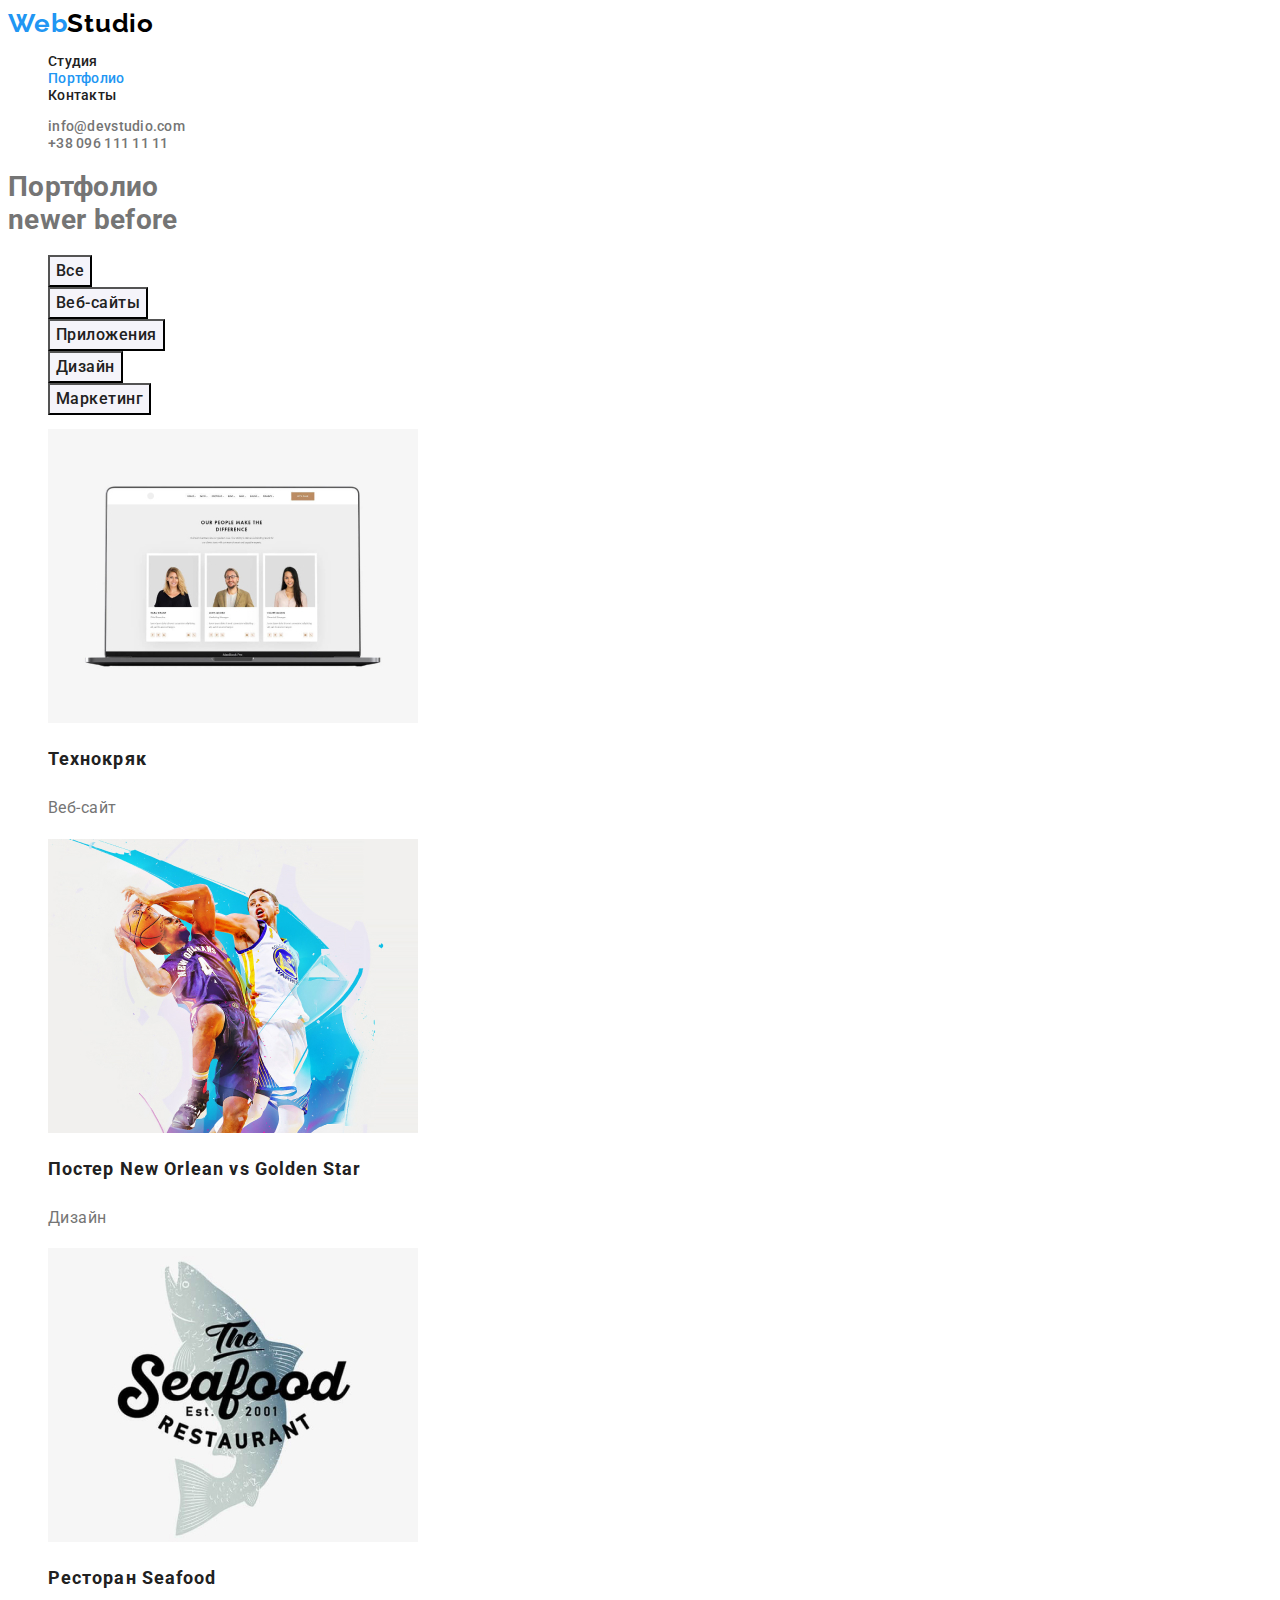
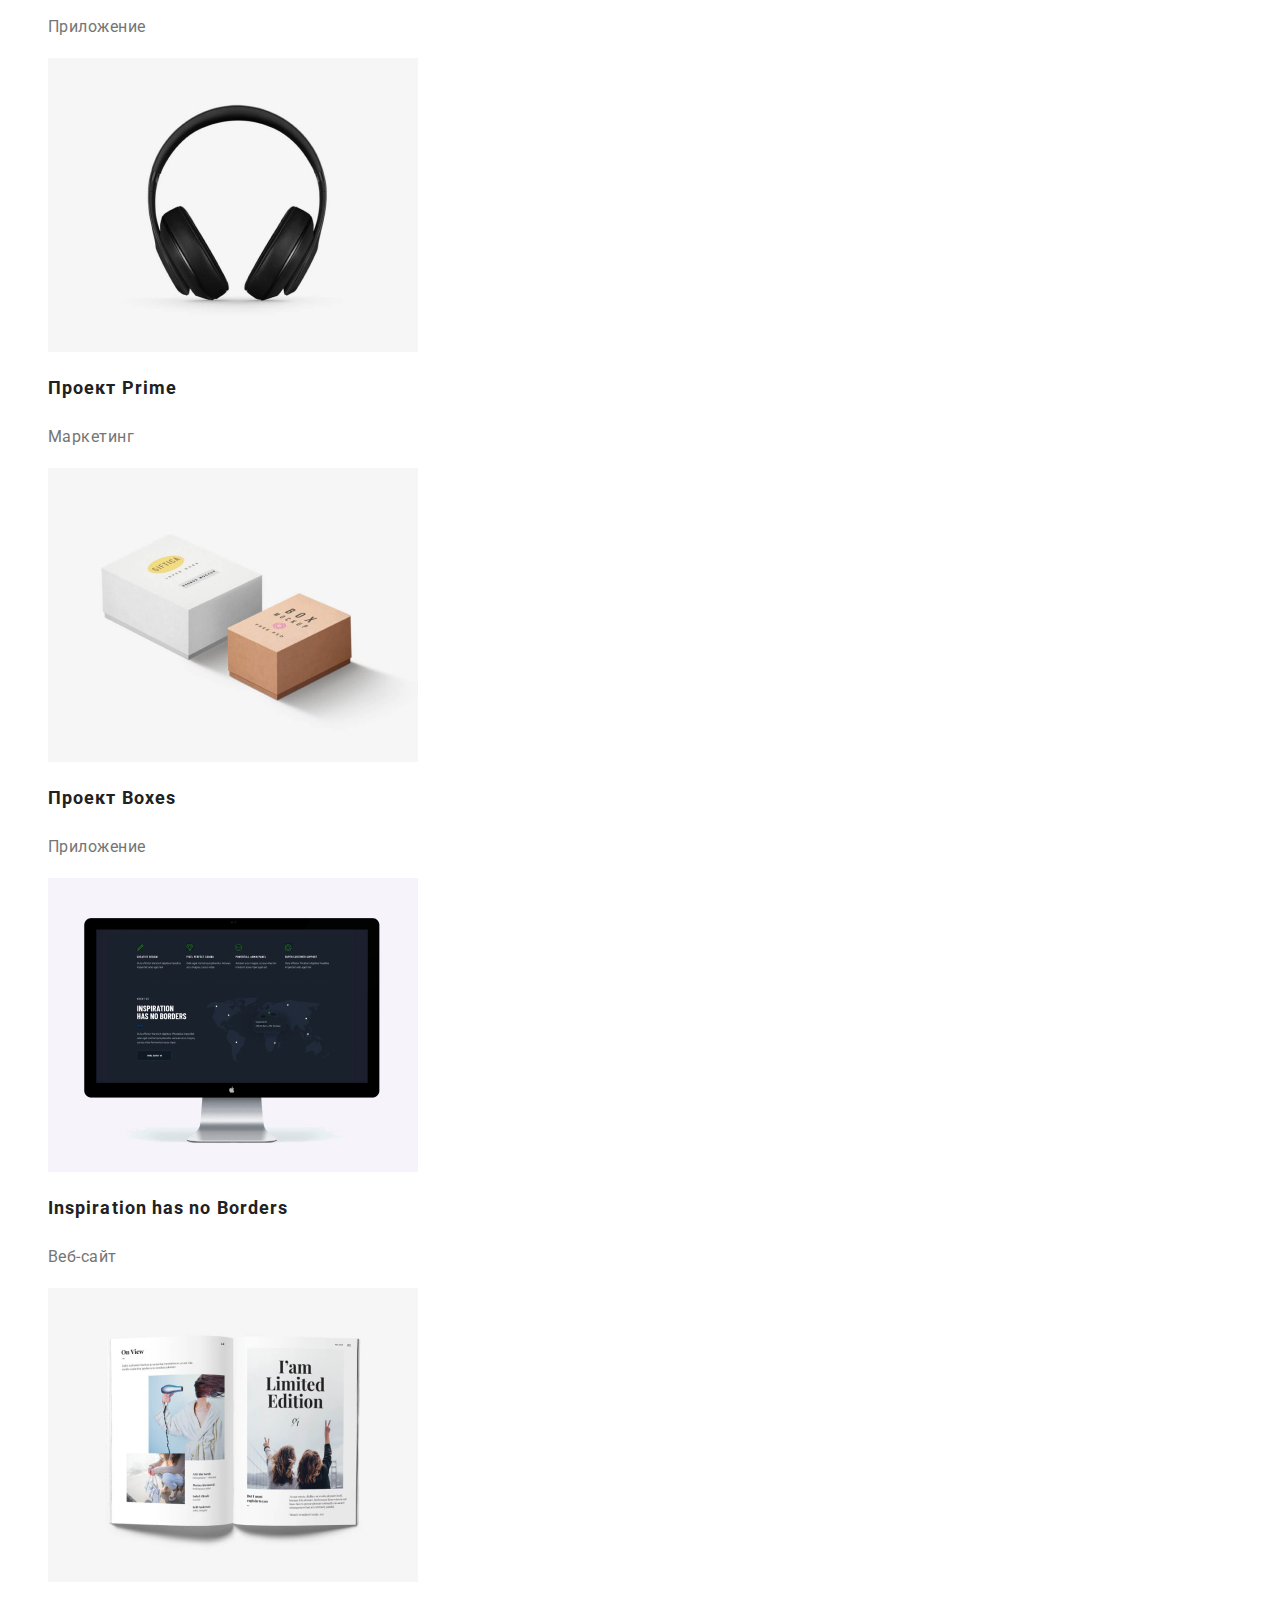
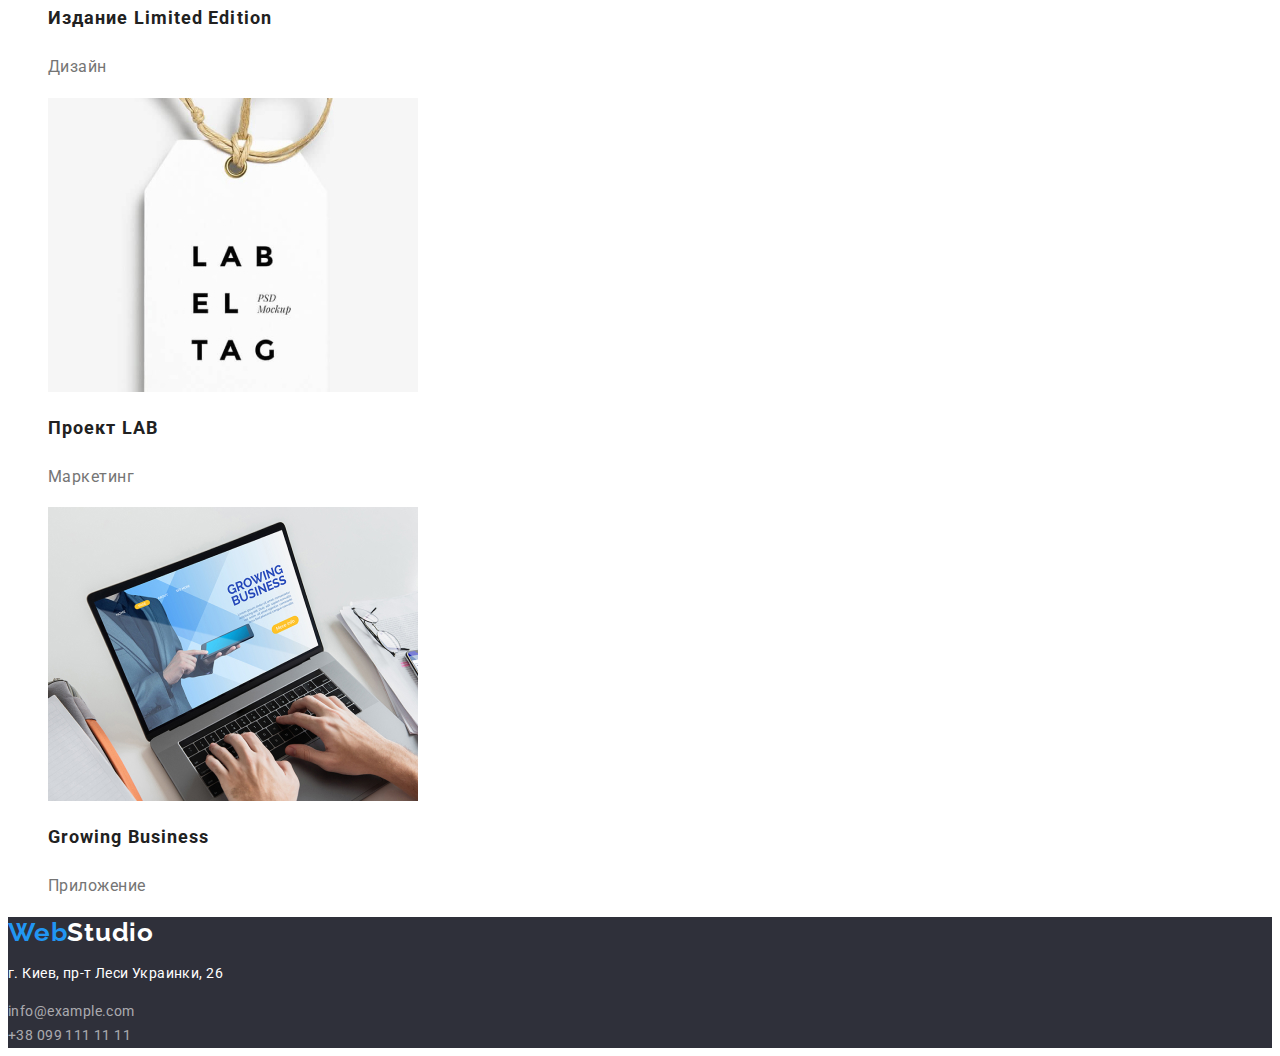
==== commit d492c5f8: "Revisions 2" ====
--- a/portfolio.html
+++ b/portfolio.html
@@ -16,8 +16,9 @@
   <body>
     <header>
       <nav>
-        <a href="./index.html" class="logo"> Web</a>
-        <a href="./index.html" class="logo-studio"> Studio</a>
+        <a href="./index.html" class="logo"
+          >Web<span style="color: #000000">Studio</span></a
+        >
 
         <ul class="site-nav list">
           <li><a href="./index.html" class="link">Студия</a></li>
@@ -33,100 +34,77 @@
     <main>
       <section>
         <h1>Портфолио <br />newer before</h1>
-        <section class="radio-button">
-          <ul class="radio-button list">
-            <li>
-              <button type="button" class="button current">Все</button>
-            </li>
-            <li>
-              <button type="button" class="button">Веб-сайты</button>
-            </li>
-            <li>
-              <button type="button" class="button">Приложения</button>
-            </li>
-            <li>
-              <button type="button" class="button">Дизайн</button>
-            </li>
-            <li>
-              <button type="button" class="button">Маркетинг</button>
-            </li>
-          </ul>
-        </section>
-        <section class="section">
-          <ul class="section list">
-            <li>
-              <img
-                src="./images/portfolio-1.jpg"
-                alt="A computer"
-                width="370"
-              />
-              <h2 class="section-title">Технокряк</h2>
-              <p class="text">Веб-сайт</p>
-            </li>
-            <li>
-              <img
-                src="./images/portfolio-2.jpg"
-                alt="Basketball"
-                width="370"
-              />
-              <h2 class="section-title">Постер New Orlean vs Golden Star</h2>
-              <p class="text">Дизайн</p>
-            </li>
-            <li>
-              <img src="./images/portfolio-3.jpg" alt="A fish" width="370" />
-              <h2 class="section-title">Ресторан Seafood</h2>
-              <p class="text">Приложение</p>
-            </li>
-            <li>
-              <img
-                src="./images/portfolio-4.jpg"
-                alt="Headphones"
-                width="370"
-              />
-              <h2 class="section-title">Проект Prime</h2>
-              <p class="text">Маркетинг</p>
-            </li>
-            <li>
-              <img src="./images/portfolio-5.jpg" alt="Boxes" width="370" />
-              <h2 class="section-title">Проект Boxes</h2>
-              <p class="text">Приложение</p>
-            </li>
-            <li>
-              <img
-                src="./images/portfolio-6.jpg"
-                alt="A computer"
-                width="370"
-              />
-              <h2 class="section-title">Inspiration has no Borders</h2>
-              <p class="text">Веб-сайт</p>
-            </li>
-            <li>
-              <img src="./images/portfolio-7.jpg" alt="A book" width="370" />
-              <h2 class="section-title">Издание Limited Edition</h2>
-              <p class="text">Дизайн</p>
-            </li>
-            <li>
-              <img src="./images/portfolio-8.jpg" alt="Label" width="370" />
-              <h2 class="section-title">Проект LAB</h2>
-              <p class="text">Маркетинг</p>
-            </li>
-            <li>
-              <img
-                src="./images/portfolio-9.jpg"
-                alt="A computer"
-                width="370"
-              />
-              <h2 class="section-title">Growing Business</h2>
-              <p class="text">Приложение</p>
-            </li>
-          </ul>
-        </section>
+        <ul class="radio-button list">
+          <li>
+            <button type="button" class="button">Все</button>
+          </li>
+          <li>
+            <button type="button" class="button">Веб-сайты</button>
+          </li>
+          <li>
+            <button type="button" class="button">Приложения</button>
+          </li>
+          <li>
+            <button type="button" class="button">Дизайн</button>
+          </li>
+          <li>
+            <button type="button" class="button">Маркетинг</button>
+          </li>
+        </ul>
+        <ul class="section list">
+          <li>
+            <img src="./images/portfolio-1.jpg" alt="A computer" width="370" />
+            <h2 class="section-title">Технокряк</h2>
+            <p class="text">Веб-сайт</p>
+          </li>
+          <li>
+            <img src="./images/portfolio-2.jpg" alt="Basketball" width="370" />
+            <h2 class="section-title">Постер New Orlean vs Golden Star</h2>
+            <p class="text">Дизайн</p>
+          </li>
+          <li>
+            <img src="./images/portfolio-3.jpg" alt="A fish" width="370" />
+            <h2 class="section-title">Ресторан Seafood</h2>
+            <p class="text">Приложение</p>
+          </li>
+          <li>
+            <img src="./images/portfolio-4.jpg" alt="Headphones" width="370" />
+            <h2 class="section-title">Проект Prime</h2>
+            <p class="text">Маркетинг</p>
+          </li>
+          <li>
+            <img src="./images/portfolio-5.jpg" alt="Boxes" width="370" />
+            <h2 class="section-title">Проект Boxes</h2>
+            <p class="text">Приложение</p>
+          </li>
+          <li>
+            <img src="./images/portfolio-6.jpg" alt="A computer" width="370" />
+            <h2 class="section-title">Inspiration has no Borders</h2>
+            <p class="text">Веб-сайт</p>
+          </li>
+          <li>
+            <img src="./images/portfolio-7.jpg" alt="A book" width="370" />
+            <h2 class="section-title">Издание Limited Edition</h2>
+            <p class="text">Дизайн</p>
+          </li>
+          <li>
+            <img src="./images/portfolio-8.jpg" alt="Label" width="370" />
+            <h2 class="section-title">Проект LAB</h2>
+            <p class="text">Маркетинг</p>
+          </li>
+          <li>
+            <img src="./images/portfolio-9.jpg" alt="A computer" width="370" />
+            <h2 class="section-title">Growing Business</h2>
+            <p class="text">Приложение</p>
+          </li>
+        </ul>
       </section>
     </main>
 
     <footer class="footer">
-      <a href="./index.html" class="logo"> Web</a>
-      <a href="./index.html" class="logo-foot"> Studio</a>
+      <a href="./index.html" class="logo"
+        >Web<span style="color: #ffffff">Studio</span></a
+      >
       <address class="contact-foot">
         <p class="footer-adress">г. Киев, пр-т Леси Украинки, 26</p>
         <a href="" class="link">info@example.com</a><br />
--- a/css/common.css
+++ b/css/common.css
@@ -22,16 +22,6 @@
   font-weight: bold;
   font-size: 26px;
   line-height: 1.19;
-  letter-spacing: 0.03em;
-}
-
-.logo-studio {
-  color: var(--title-text-color);
-  font-family: Raleway;
-
-  font-weight: bold;
-  font-size: 26px;
-  line-height: 1.17;
   letter-spacing: 0.03em;
 }
 
@@ -117,6 +107,10 @@
   letter-spacing: 0.03em;
 }
 
+.contact-foot {
+  font-style: normal;
+}
+
 .contact-foot .link {
   color: rgba(255, 255, 255, 0.6);
 
--- a/css/portfolio.css
+++ b/css/portfolio.css
@@ -40,18 +40,3 @@
   background-color: var(--accent-color);
   color: var(--primary-white-color);
 }
-
-.radio-button .button.current {
-  background-color: var(--accent-color);
-  color: var(--primary-white-color);
-}
-
-/* .button.primary {
-  background-color: var(--accent-color);
-  color: var(--primary-white-color);
-}
-
-.button.secondary {
-  color: var(--title-text-color);
-  background-color: var(--primary-button-color);
-} */
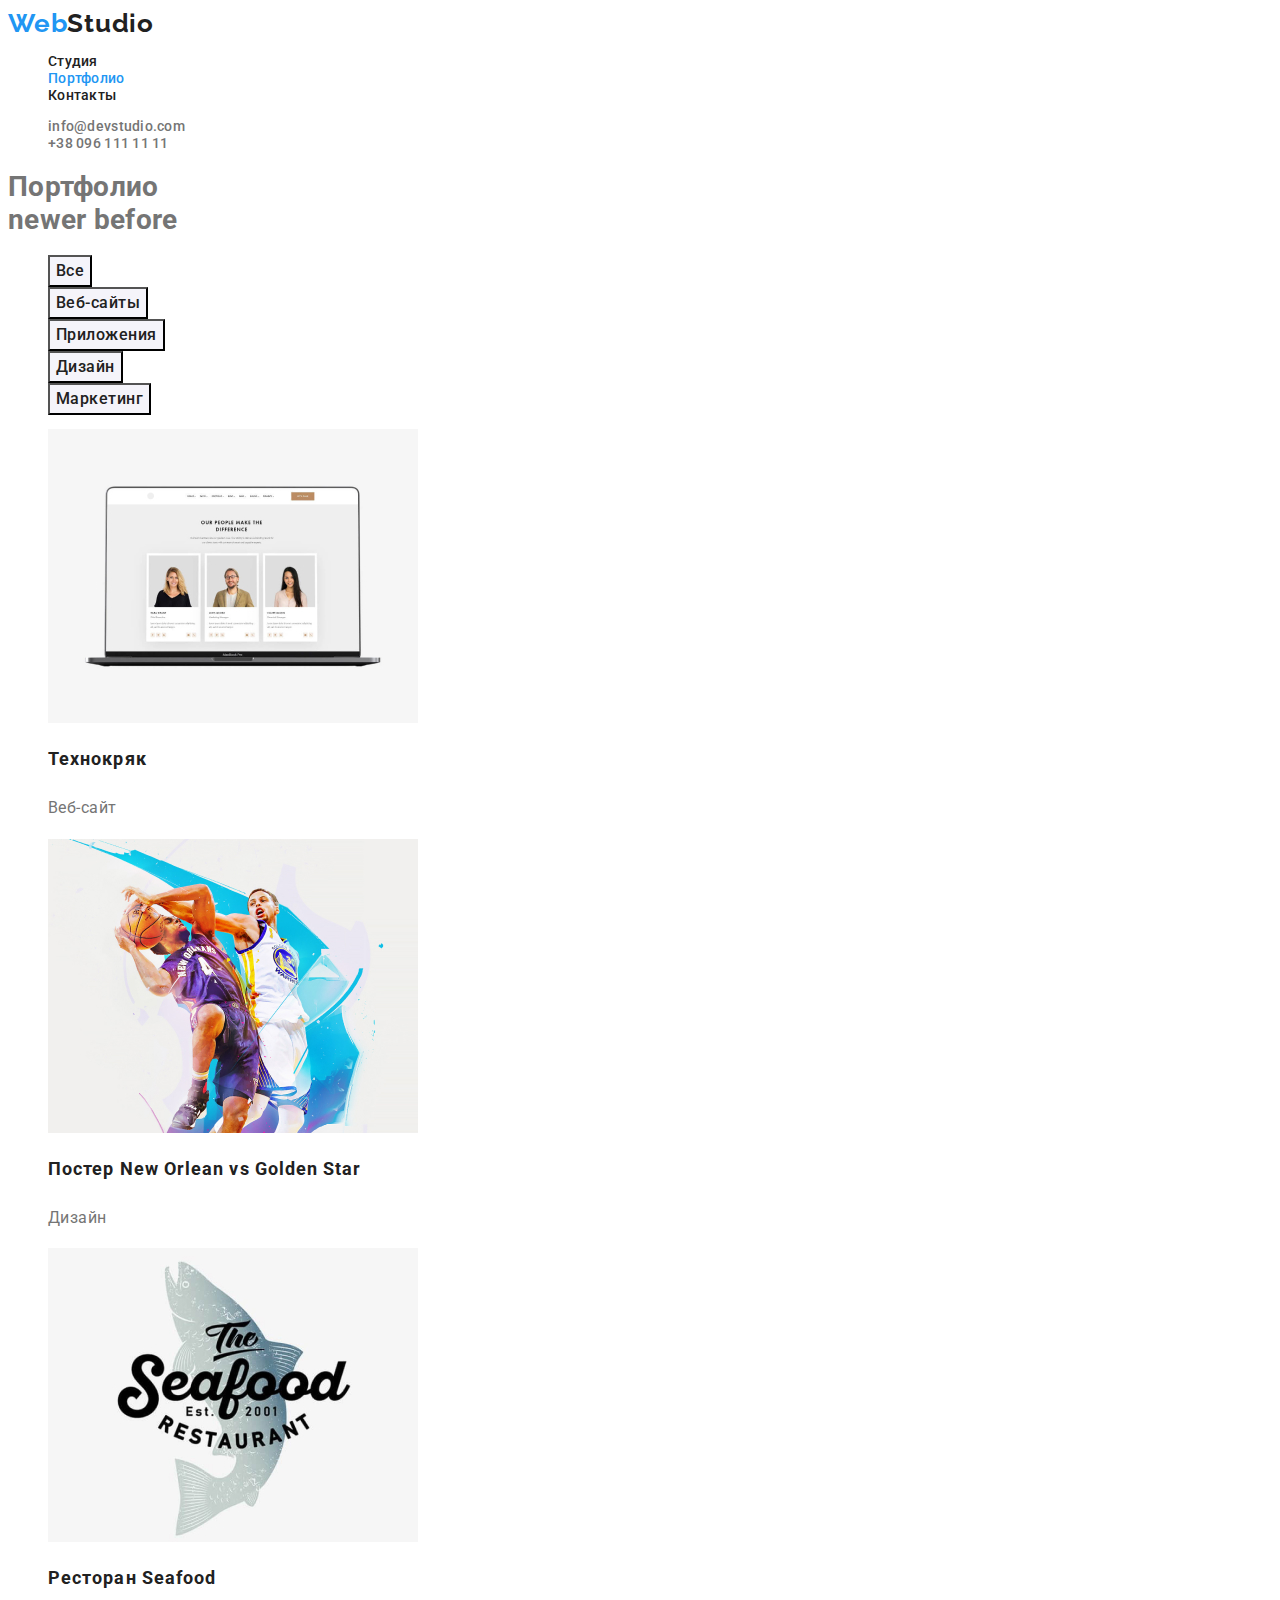
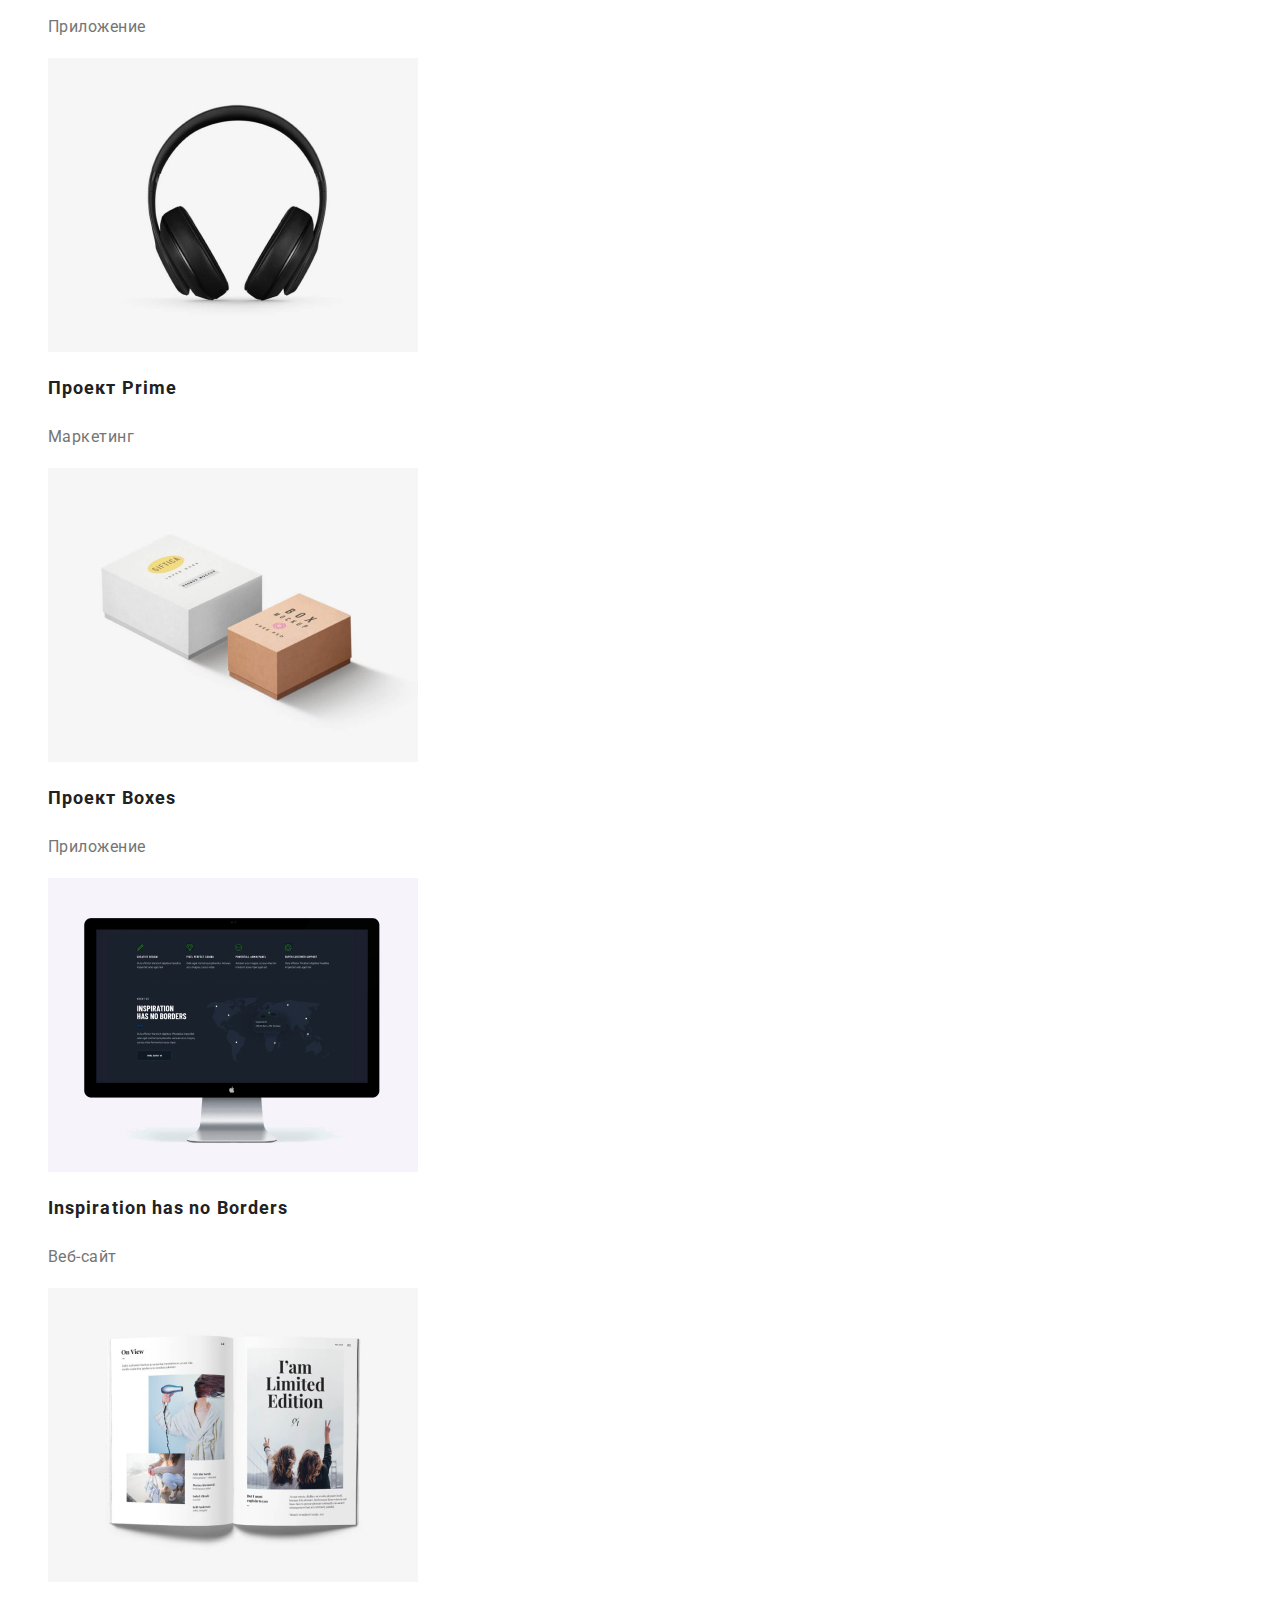
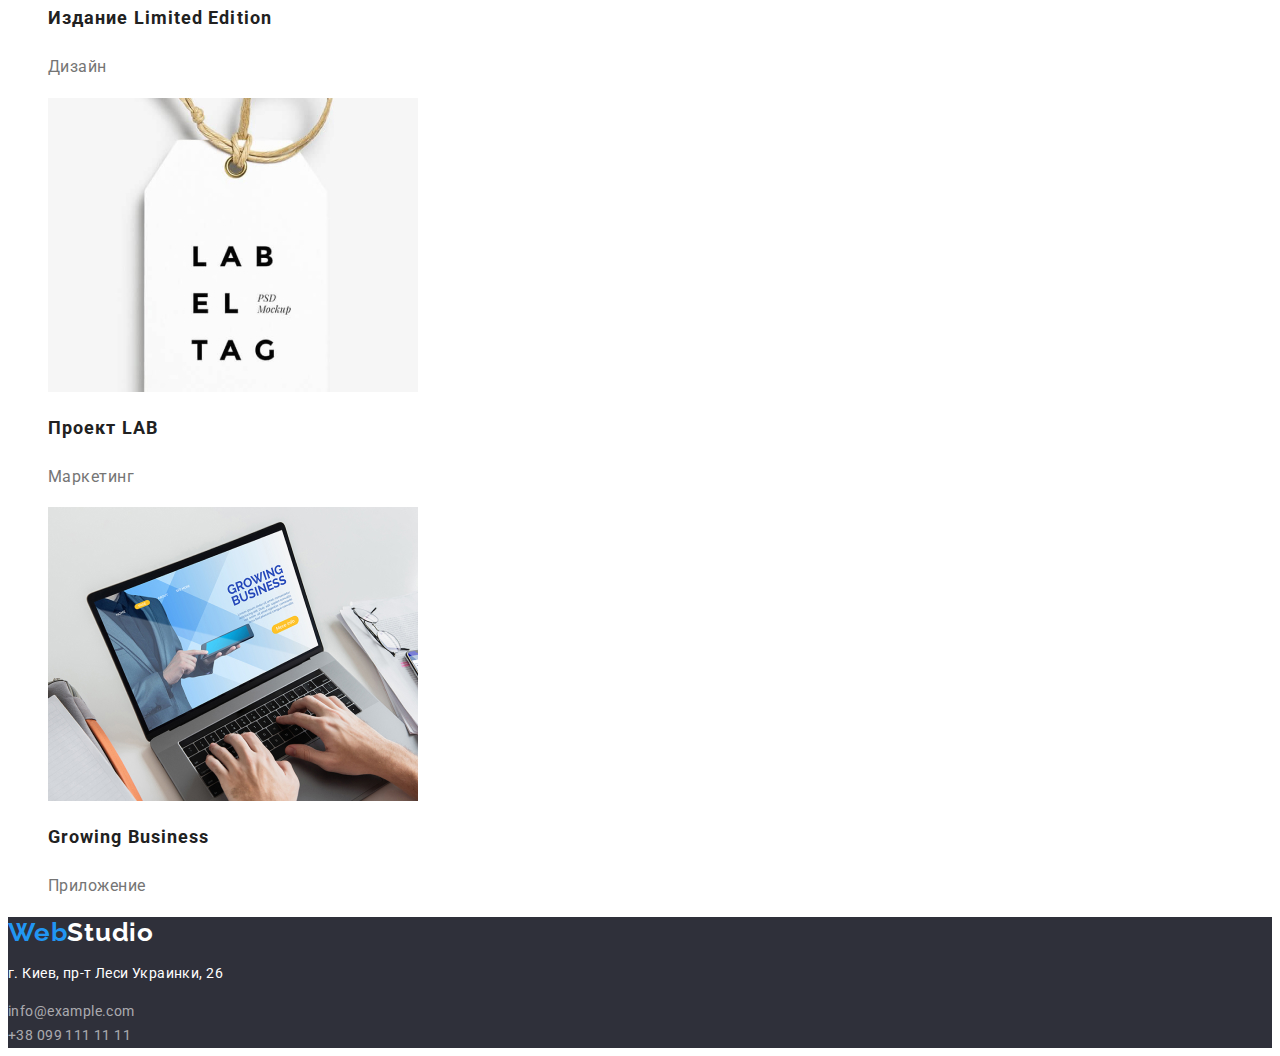
==== commit dc45a254: "revisions logo" ====
--- a/portfolio.html
+++ b/portfolio.html
@@ -17,7 +17,7 @@
     <header>
       <nav>
         <a href="./index.html" class="logo"
-          >Web<span style="color: #000000">Studio</span></a
+          >Web<span class="logo-header">Studio</span></a
         >
 
         <ul class="site-nav list">
@@ -103,7 +103,7 @@
 
     <footer class="footer">
       <a href="./index.html" class="logo"
-        >Web<span style="color: #ffffff">Studio</span></a
+        >Web<span class="logo-footer">Studio</span></a
       >
       <address class="contact-foot">
         <p class="footer-adress">г. Киев, пр-т Леси Украинки, 26</p>
--- a/css/common.css
+++ b/css/common.css
@@ -17,6 +17,16 @@
 
 .logo {
   color: var(--accent-color);
+  font-family: Raleway;
+
+  font-weight: bold;
+  font-size: 26px;
+  line-height: 1.19;
+  letter-spacing: 0.03em;
+}
+
+.logo-header {
+  color: var(--title-text-color);
   font-family: Raleway;
 
   font-weight: bold;
@@ -98,6 +108,16 @@
   letter-spacing: 0.03em;
 }
 
+.logo-footer {
+  color: var(--primary-white-color);
+
+  font-family: Raleway;
+  font-weight: bold;
+  font-size: 26px;
+  line-height: 1.19;
+  letter-spacing: 0.03em;
+}
+
 .footer-adress {
   color: var(--primary-white-color);
 
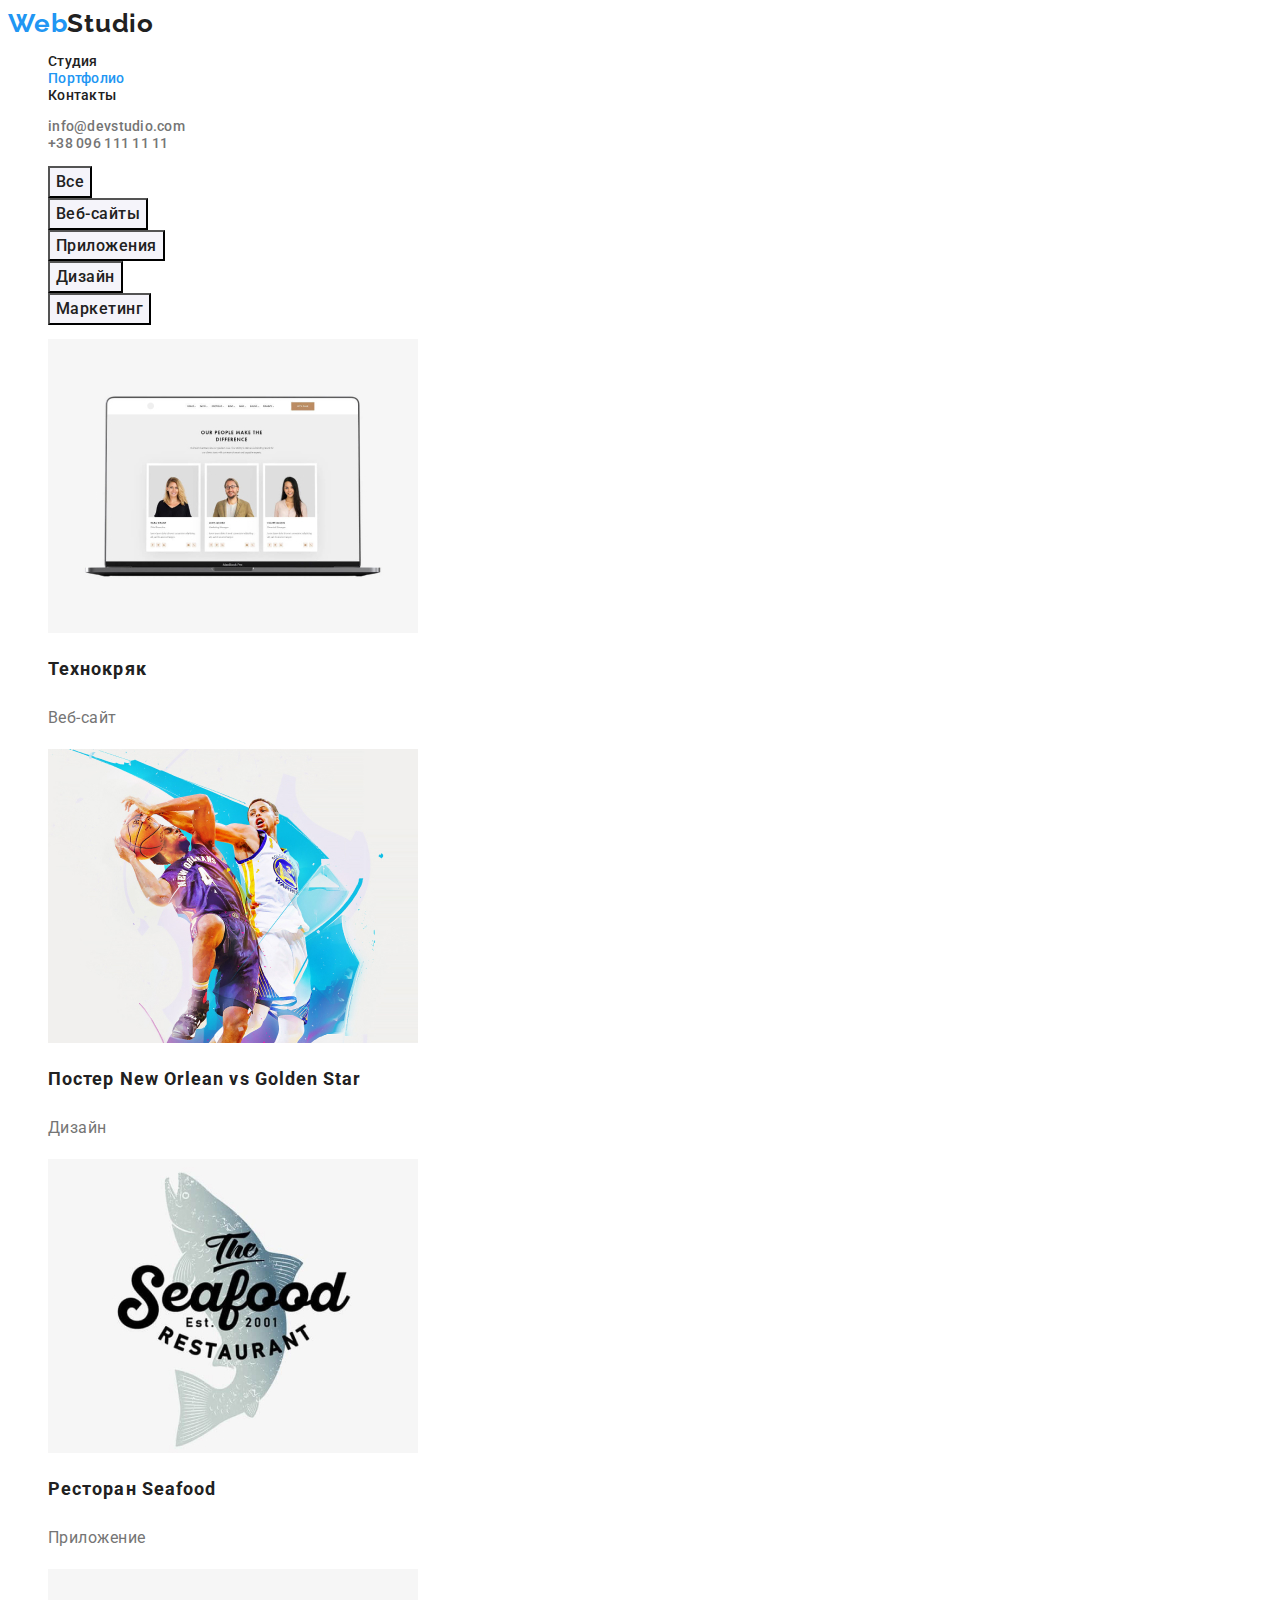
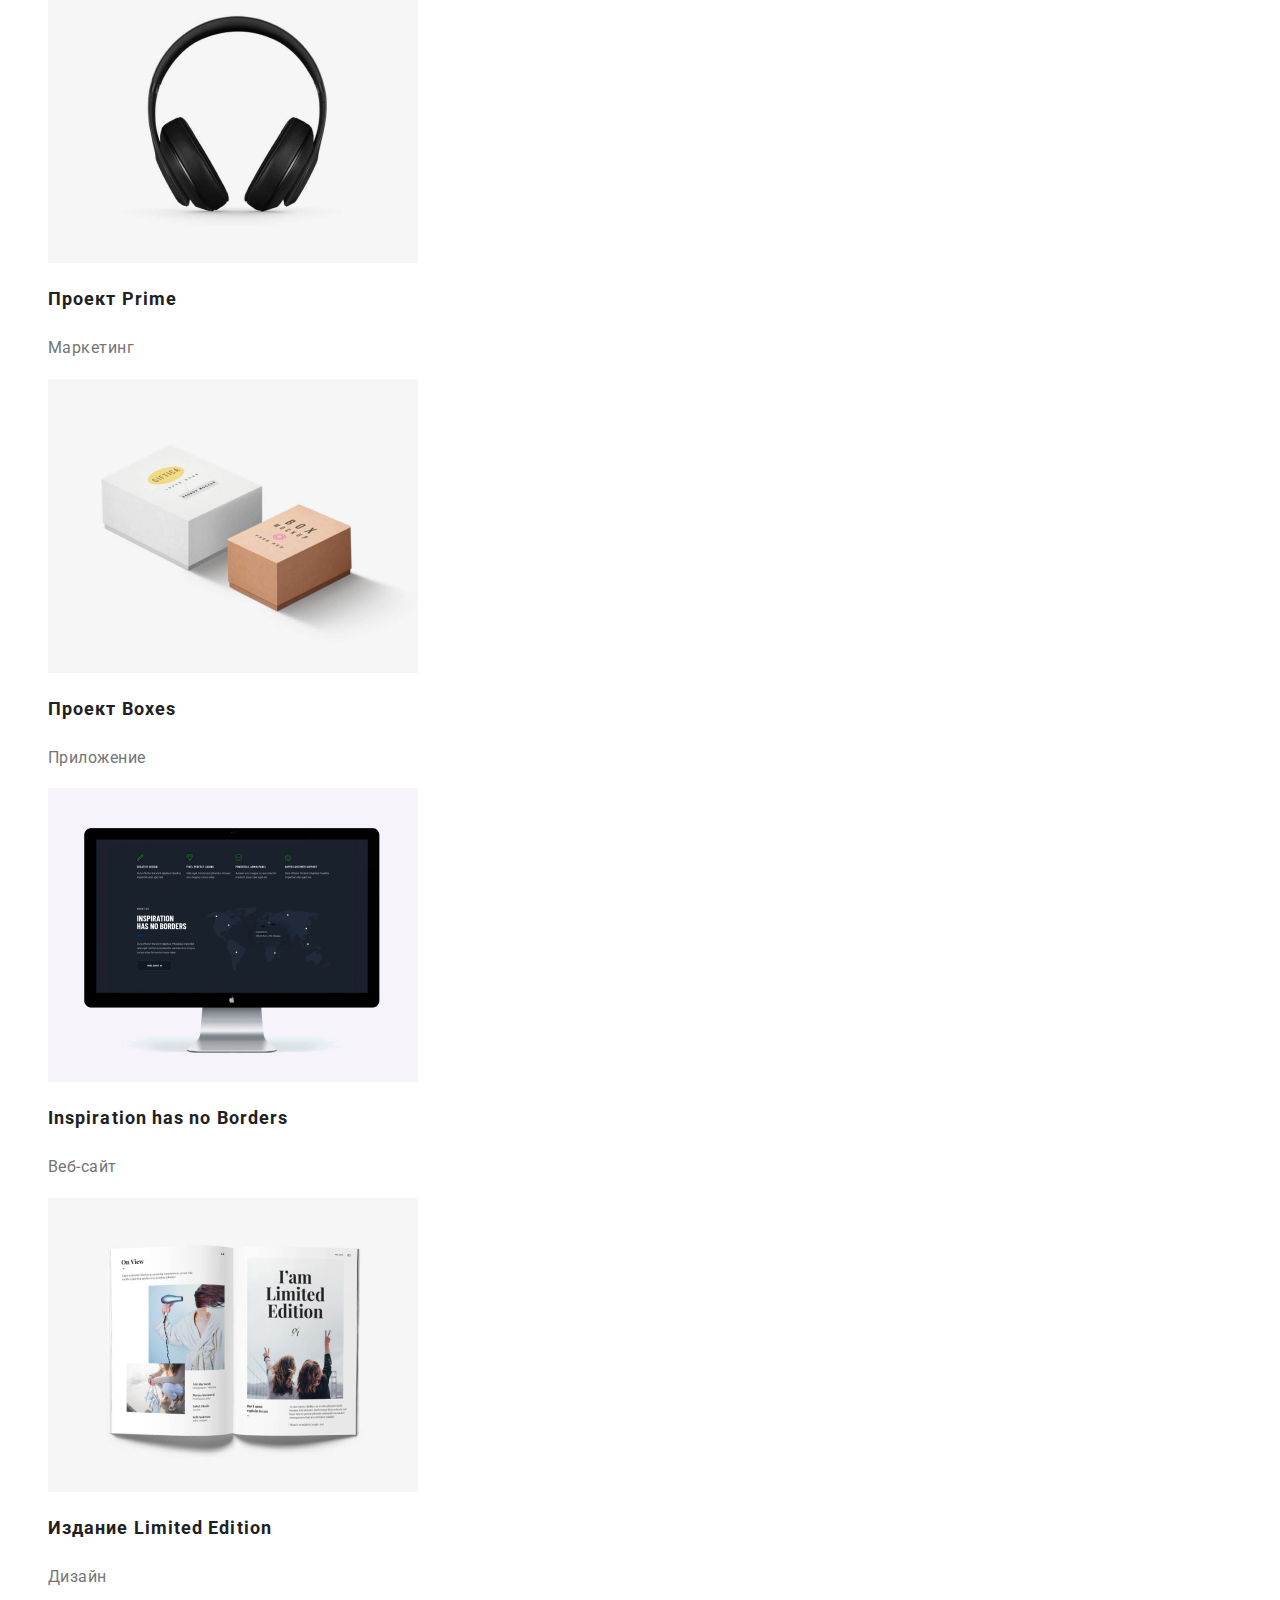
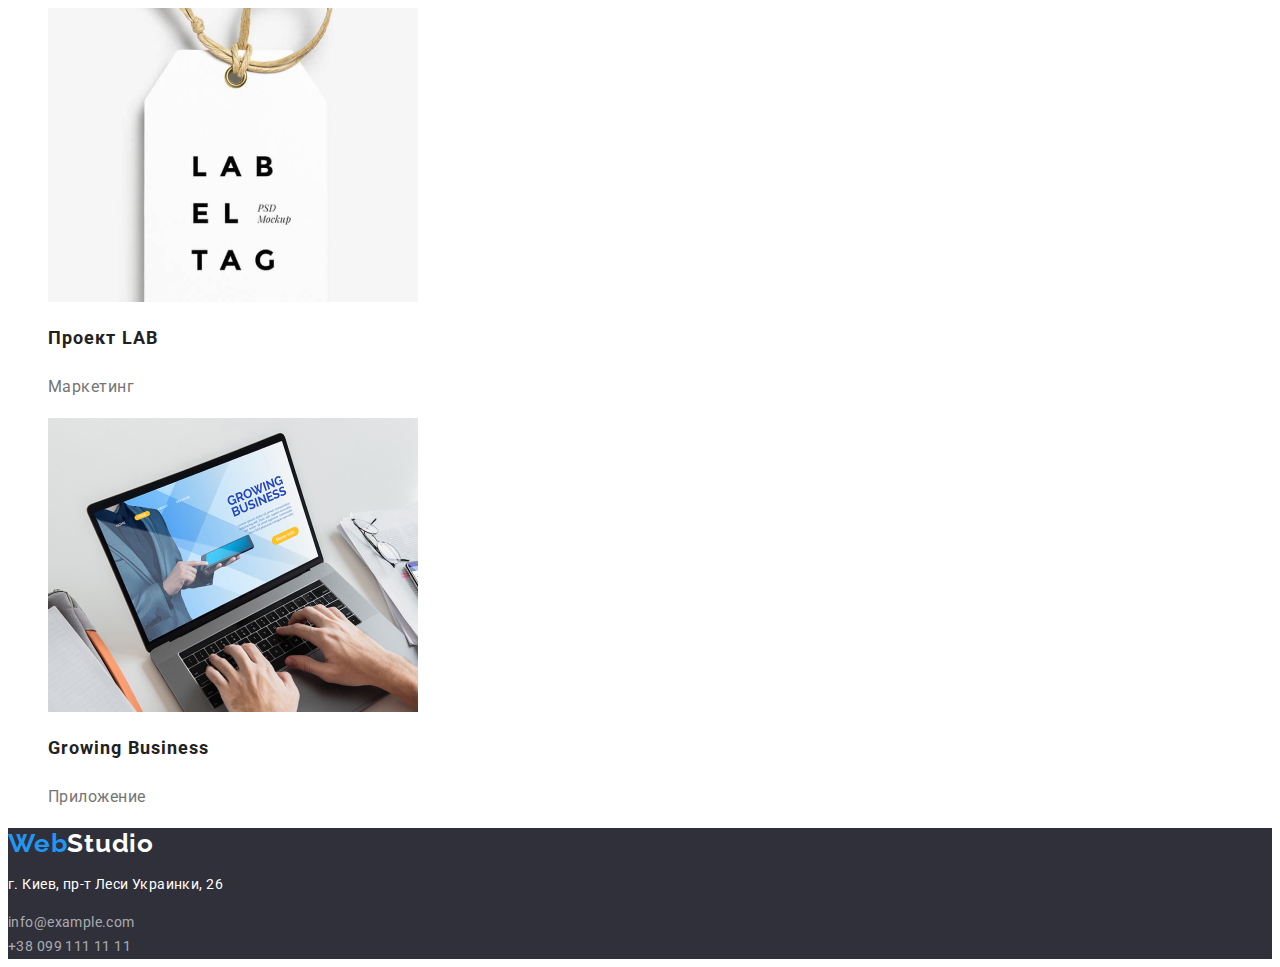
==== commit 8895c3b9: "rework" ====
--- a/portfolio.html
+++ b/portfolio.html
@@ -28,12 +28,12 @@
       </nav>
       <ul class="contact-nav list">
         <li><a href="" class="link">info@devstudio.com</a></li>
-        <li><a href="" class="link">+38 096 111 11 11</a></li>
+        <li><a href="tel:+380961111111" class="link">+38 096 111 11 11</a></li>
       </ul>
     </header>
     <main>
       <section>
-        <h1>Портфолио <br />newer before</h1>
+        <h1 hidden>Портфолио</h1>
         <ul class="radio-button list">
           <li>
             <button type="button" class="button">Все</button>
@@ -108,7 +108,7 @@
       <address class="contact-foot">
         <p class="footer-adress">г. Киев, пр-т Леси Украинки, 26</p>
         <a href="" class="link">info@example.com</a><br />
-        <a href="" class="link">+38 099 111 11 11</a>
+        <a href="tel:+380961111111" class="link">+38 099 111 11 11</a>
       </address>
     </footer>
   </body>
